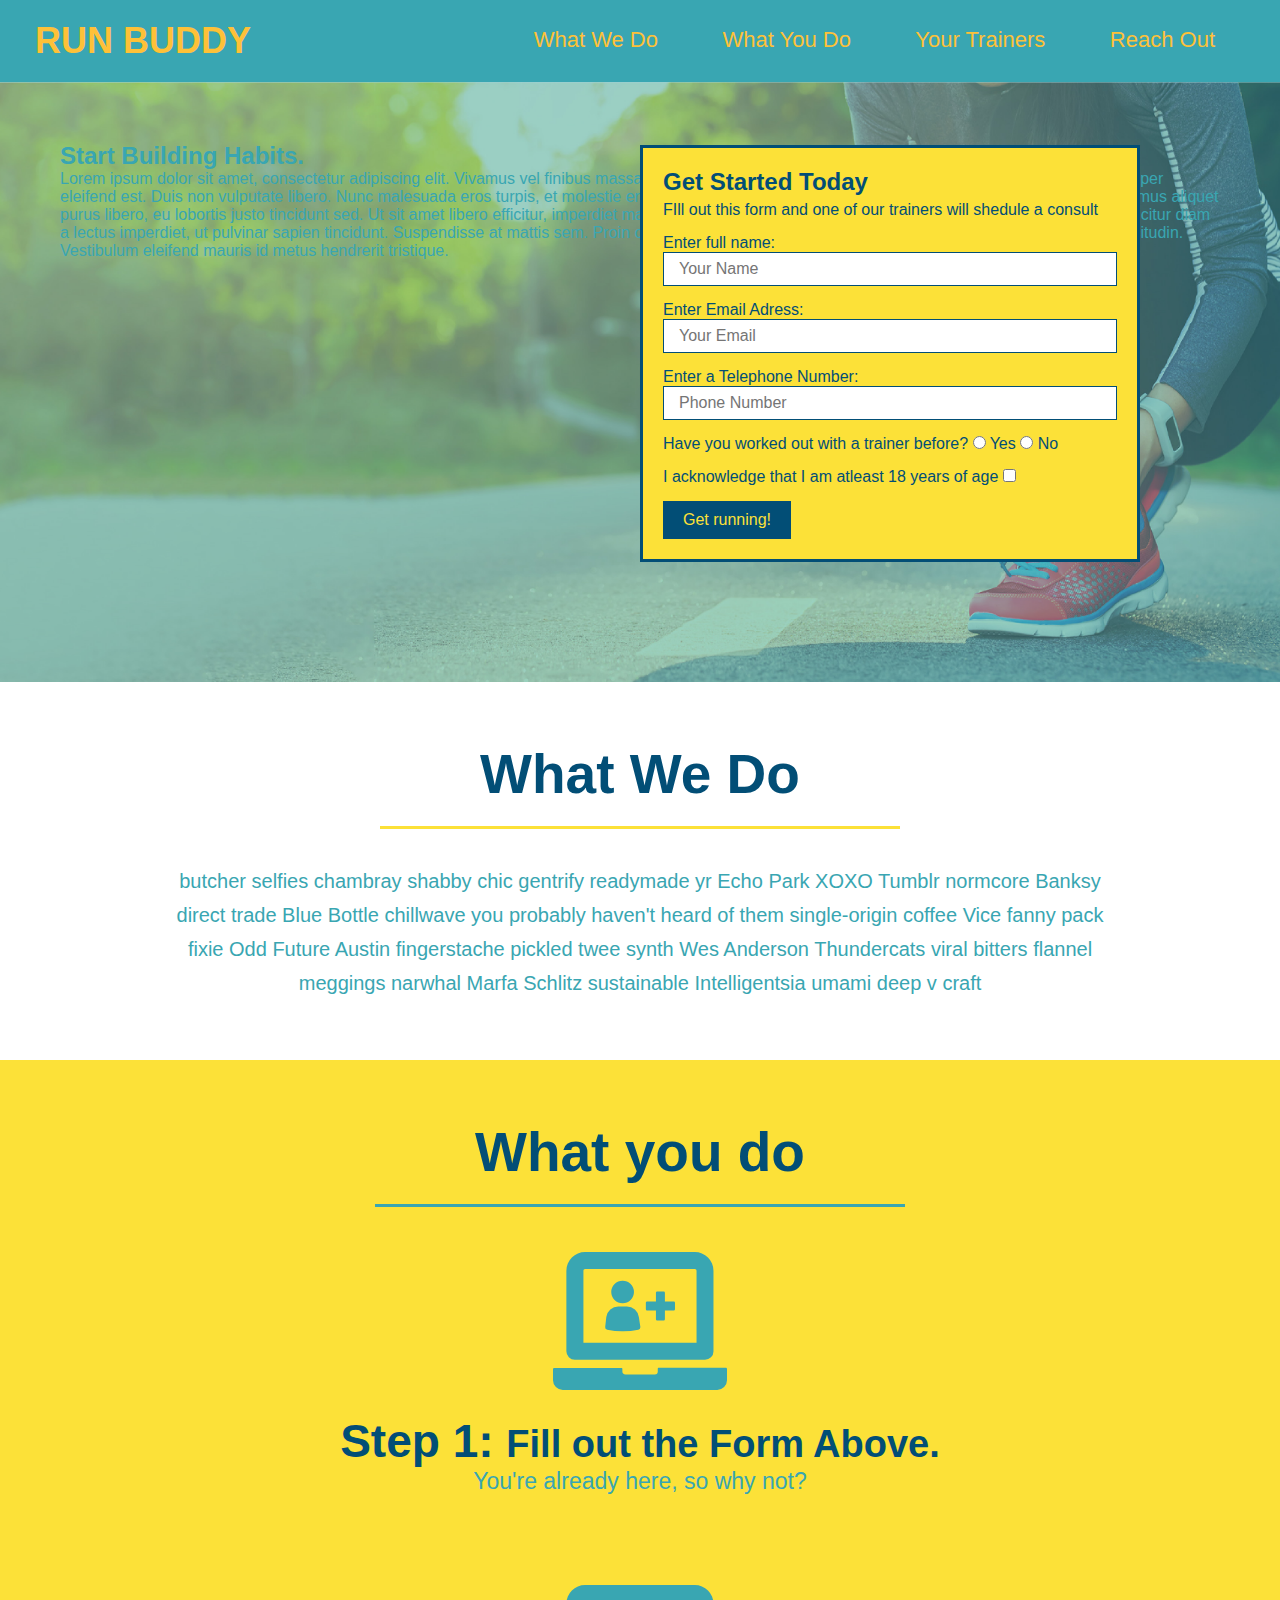
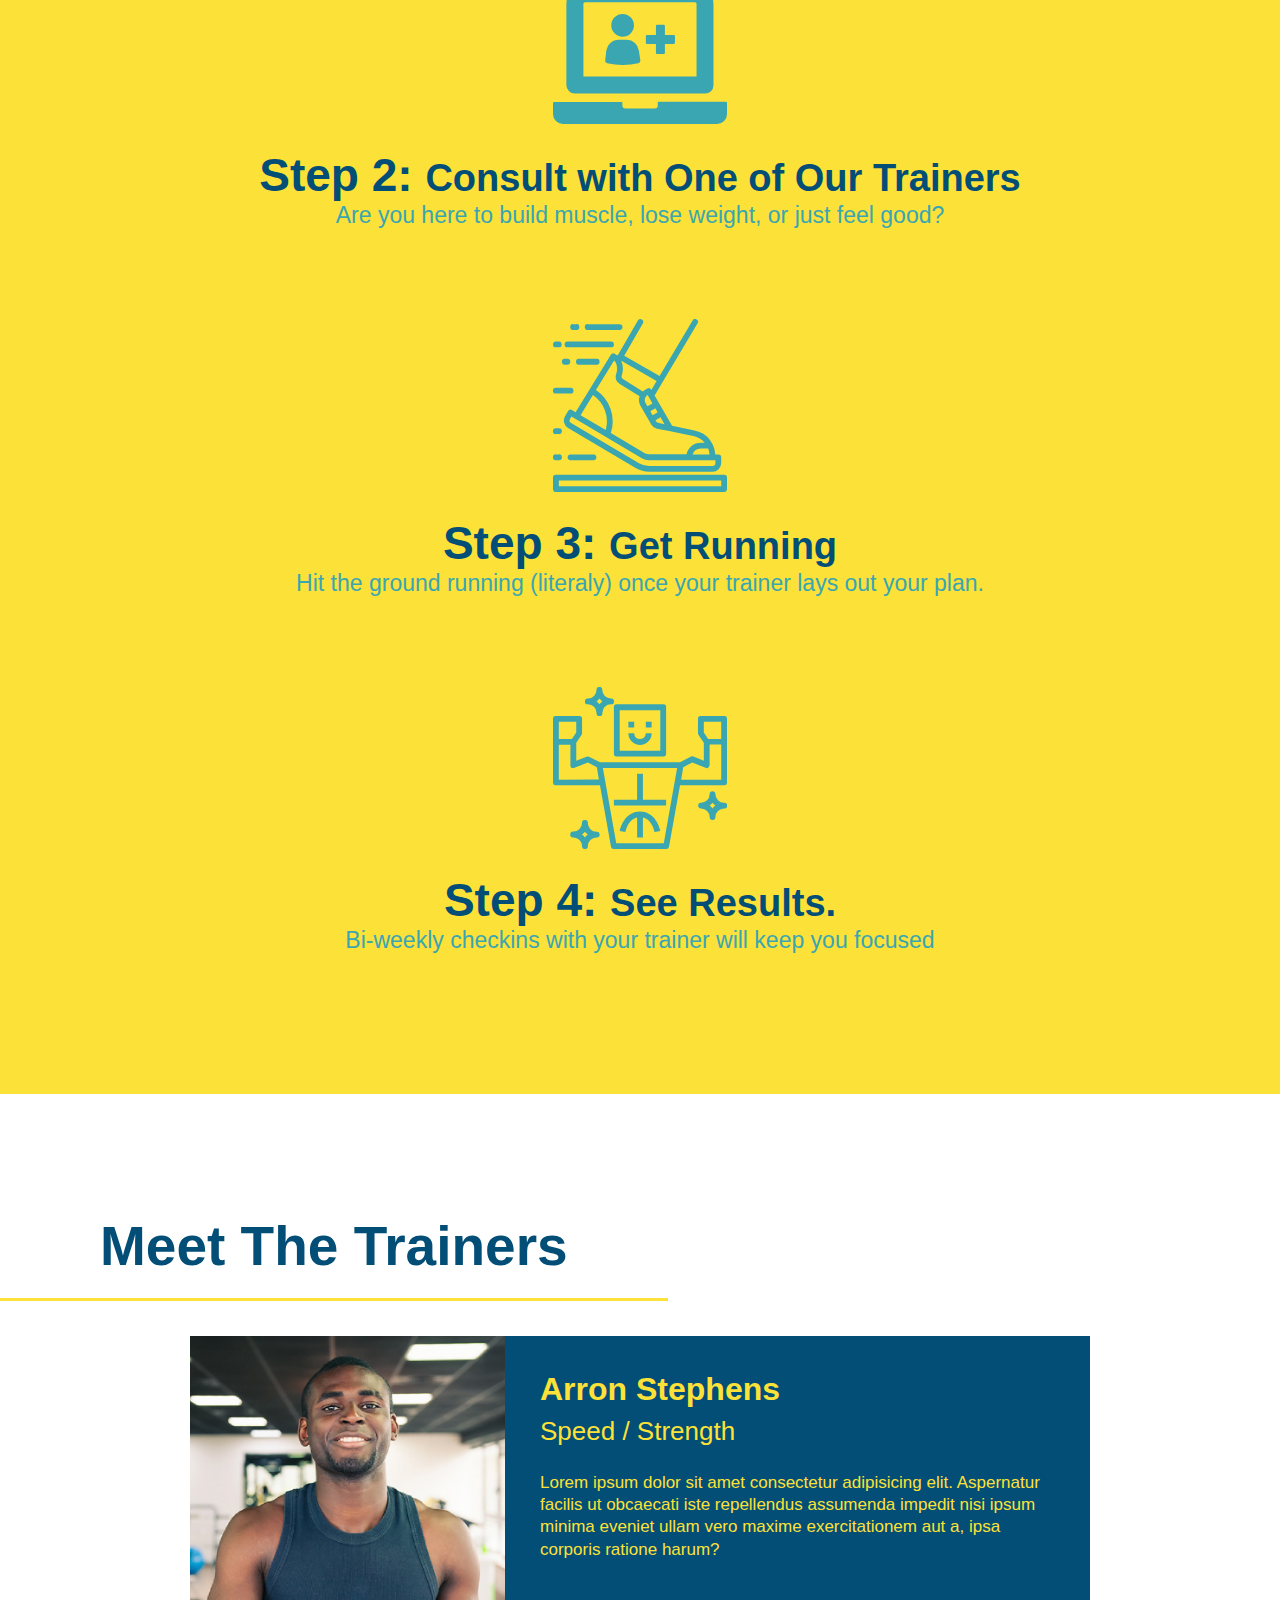
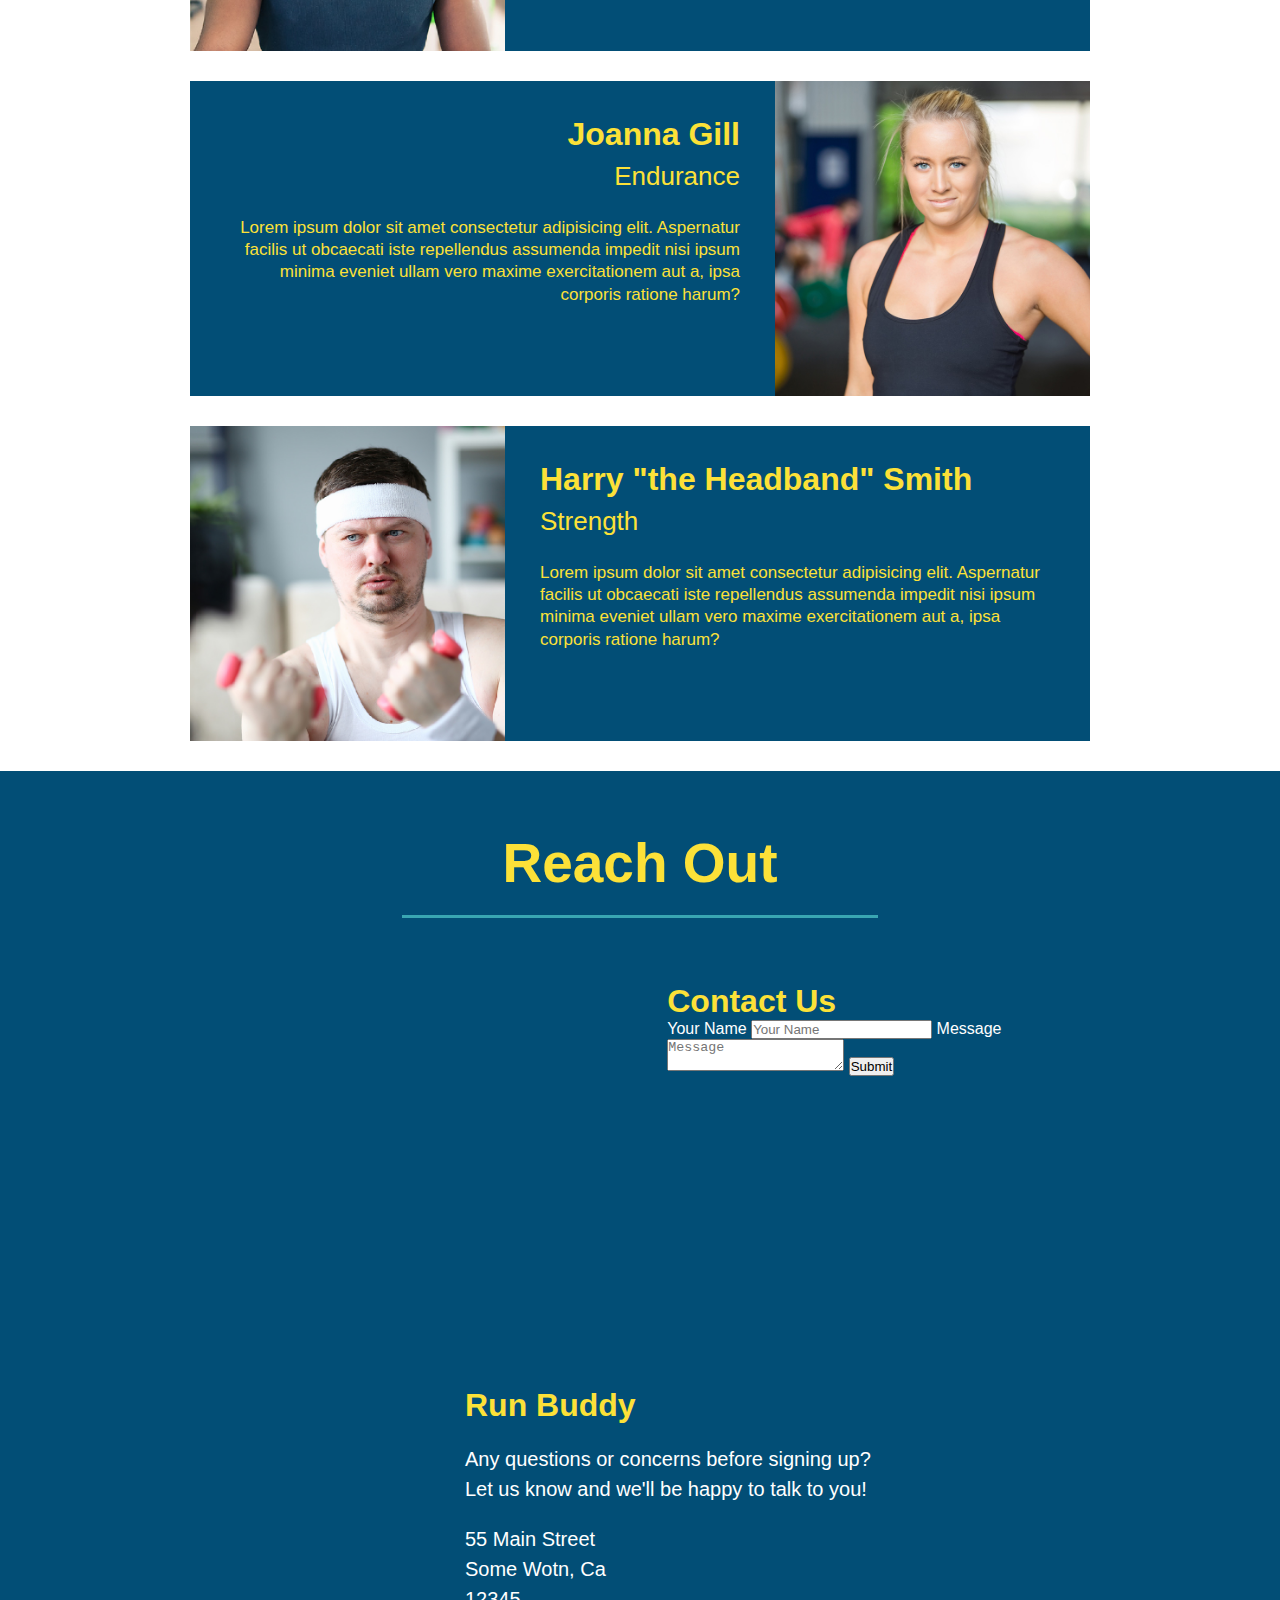
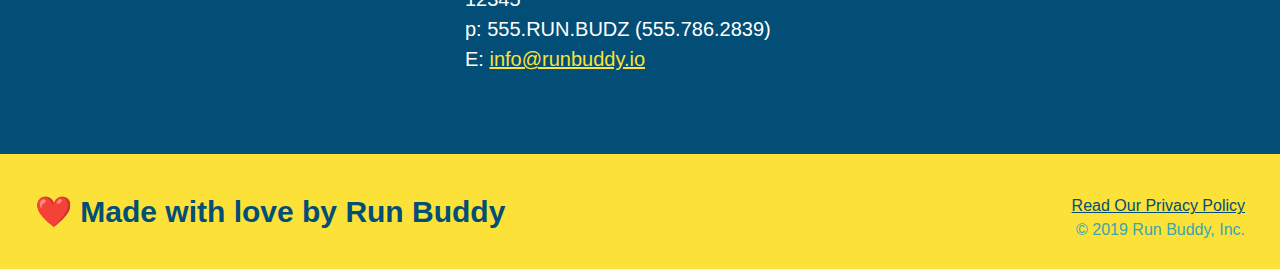
==== index.html @ 2346fc64 "add flexboxs to header" ====
<!DOCTYPE html>
<html lang="en">
    
<head>
    <meta charset="UTF-8" />
    <link rel="stylesheet" href="./assets/css/style.css" />
    <title>Run Buddy</title>
</head>
    
<body>
    <!-- navigation -->
  <header>
    <h1>
      <a href="/">
        RUN BUDDY</a>
    </h1>
    <nav>
    <!-- Unordered list element -->
      <ul>
        <!-- list item element-->
        <li>
            <!-- Anchor element-->
            <a href="#what-we-do">What We Do</a>
        </li>
        <li>
            <a href="#what-you-do">What You Do</a>
        </li>
        <li>
            <a href="#your-trainers">Your Trainers</a>
        </li>
        <li>
            <a href="#reach-out">Reach Out</a>
        </li>
      </ul>
    </nav>
  </header>
  
    <!-- hero/jumbotron-->
    <section class="hero">
    <div class="hero-form">
            <h3>Get Started Today</h3>
            <p>FIll out this form and one of our trainers will shedule a consult</p>
        <!-- Add form element-->
        <form>
            <label for="name">Enter full name:</label>
            <input type="text" placeholder="Your Name" name="name" id="name" class="form-input" />
            <label for="email">Enter Email Adress:</label>
            <input type="email" placeholder="Your Email" name="email" id="email" class="form-input"/>
            <label for="phone">Enter a Telephone Number:</label>
            <input type="tel" placeholder="Phone Number" name="phone" id="phone" class="form-input"/>
            <p>Have you worked out with a trainer before?
                <input type="radio" name="trainer-confirm" id="trainer-yes" />
                <label for="trainer-yes">Yes</label>
                <input type="radio" name="trainer-confirm" id="trainer-no" />
                <label for="trainer-no">No</label>
            </p>
            <p>
                <label for="checkbox" >
                    I acknowledge that I am atleast 18 years of age
                </label> 
                <input type="checkbox" name="age-confirm" id="checkbox" /> 
            </p>
            <button type="submit">
                Get running!
            </button>
        </form>
    </div>
    <div>
        <h2>Start Building Habits.</h2>
        <p>
            Lorem ipsum dolor sit amet, consectetur adipiscing elit. Vivamus vel finibus massa, at tristique odio. Maecenas ligula urna, fermentum in magna vel, semper eleifend est. Duis non vulputate libero. Nunc malesuada eros turpis, et molestie erat dignissim et. Aenean suscipit nunc nec metus hendrerit iaculis. Vivamus aliquet purus libero, eu lobortis justo tincidunt sed. Ut sit amet libero efficitur, imperdiet massa eu, venenatis eros. Ut vitae tempor tellus, id tincidunt lacus. Ut efficitur diam a lectus imperdiet, ut pulvinar sapien tincidunt. Suspendisse at mattis sem. Proin ornare malesuada sapien eget molestie. Sed ullamcorper id est et sollicitudin. Vestibulum eleifend mauris id metus hendrerit tristique.
        </p>
    </div>
    </section>
    <!-- "what we do " section-->
    <section id="what-we-do" class="intro">
       <h2 class="section-title primary-border">What We Do</h2>
        <p>
            butcher selfies chambray shabby chic gentrify readymade yr Echo Park XOXO Tumblr normcore Banksy direct trade Blue Bottle chillwave you probably haven't heard of them single-origin coffee Vice fanny pack fixie Odd Future Austin fingerstache pickled twee synth Wes Anderson Thundercats viral bitters flannel meggings narwhal Marfa Schlitz sustainable Intelligentsia umami deep v craft
  </p>
    </section>

        
     <!-- 'what you do" secion -->
    <section id="what-you-do" class="steps">
       <h2 class="section-title secondary-border">What you do </h2>
       <div>
           <img src="./assets/images/step-1.svg" alt="" />
           <h3>Step 1: <span>Fill out the Form Above.</span></h3>
           <p>You're already here, so why not? </p>
       </div>
       <div>
           <img src="./assets/images//step-1.svg" alt="" />
           <h3>Step 2: <span>Consult with One of Our Trainers</span></h3>
           <p>Are you here to build muscle, lose weight, or just feel good?</p>
       </div>
       <div>
           <img src="./assets/images//step-3.svg" alt="" />
           <h3>Step 3: <span>Get Running</span></h3>
           <p>Hit the ground running (literaly) once your trainer lays out your plan.</p>
       </div>
       <div>
           <img src="./assets/images/step-4.svg" alt="" />
           <h3>Step 4: <span>See Results.</span></h3>
           <p>Bi-weekly checkins with your trainer will keep you focused</p>
       </div>
    </section>
        
    <!-- "meet the trainers" section -->
    <section id="your-trainers" class="trainers"></section>
        <h2 class="section-title primary-border">
            Meet The Trainers 
        </h2>
        <article class="trainer">
            <img src="./assets/images/trainer-1.jpg"  alt="Arron Stephens in his workout clothes, ready to pump iron" />
            <div class="trainer-bio text-left">
                <h3>Arron Stephens</h3>
                <h4>Speed / Strength</h4>
                <p>
                    Lorem ipsum dolor sit amet consectetur adipisicing elit. Aspernatur facilis ut obcaecati iste repellendus assumenda impedit nisi ipsum minima eveniet ullam vero maxime exercitationem aut a, ipsa corporis ratione harum?
                </p>
            </div>
        </article>
        <article class="trainer">
            <div class="trainer-bio text-right">
                <h3>Joanna Gill</h3>
                <h4>Endurance</h4>
                <p>
                    Lorem ipsum dolor sit amet consectetur adipisicing elit. Aspernatur facilis ut obcaecati iste repellendus assumenda impedit nisi ipsum minima eveniet ullam vero maxime exercitationem aut a, ipsa corporis ratione harum?
                </p>
            </div>
            <img src="./assets/images/trainer-2.jpg"  alt="Joanna Gill cooling off after a workout" />
        </article>
        <article class="trainer">
            <img src="./assets/images/trainer-3.jpg"  alt="Arron Stephens in his workout clothes, ready to pump iron" />
            <div class="trainer-bio text-left">
                <h3>Harry "the Headband" Smith</h3>
                <h4>Strength</h4>
                <p>
                    Lorem ipsum dolor sit amet consectetur adipisicing elit. Aspernatur facilis ut obcaecati iste repellendus assumenda impedit nisi ipsum minima eveniet ullam vero maxime exercitationem aut a, ipsa corporis ratione harum?
                </p>
            </div>  
        </article>
    </section>
        
    <!-- "reach out" section-->
    <section id="reach-out" class="contact">
       <h2 class="section-title secondary-border">
           Reach Out
       </h2>

       <div class="contact-info">     
            <iframe src="https://www.google.com/maps/embed?pb=!1m18!1m12!1m3!1d3291.159619967167!2d-118.45146668503027!3d34.422700405564264!2m3!1f0!2f0!3f0!3m2!1i1024!2i768!4f13.1!3m3!1m2!1s0x80c288f9b2f5e3a9%3A0x67f0803198703483!2s27971%20Sarabande%20Ln%2C%20Santa%20Clarita%2C%20CA%2091387!5e0!3m2!1sen!2sus!4v1618634208879!5m2!1sen!2sus" 
            style="border:0;" 
            allowfullscreen="" 
            loading="lazy"> 
        </iframe>
       
       <div class="contact-info">
        <h3>Contact Us</h3>
            <form>
                <label for="contact-name">Your Name</label>
                <input type="text" id="contact-name" placeholder="Your Name" />

                <label for="contact-message">Message</label>
                <textarea id="contact-message" placeholder="Message"></textarea>

                <button type="submit">Submit</button>
            </form>
       </div>   
       <div>
           <h3>Run Buddy</h3>
           <p>
               Any questions or concerns before signing up?
               <br />
               Let us know and we'll be happy to talk to you!
           </p>
           <address>
               55 Main Street <br/>
               Some Wotn, Ca <br/>
               12345<br/>
               p: 555.RUN.BUDZ (555.786.2839)<br/>
               E: <a href="mailto:info@runbuddy.io">info@runbuddy.io</a>
           </address>
       </div>
    </section>
    
    <!-- footer-->
    <footer>
        <h2> ❤️ Made with love by Run Buddy</h2>
        <div>
            <a href="./privacy-policy.html">Read Our Privacy Policy</a><br />
            &copy; 2019 Run Buddy, Inc.
        </div>
    </footer>
</body>

</html>
---- assets/css/style.css ----
/* Apply Stykes to all <*> */
* {
margin: 0;
padding: 0;
box-sizing: border-box;
}

/* Apply styles to <body> */
body {
    font-family: Helvetica, Arial, Sans-serif;
    color: #39a6b2;
}

/* Apply Styles to <header> */
header {
    padding: 20px 35px;
    background-color: #39a6b2;
    display: flex;
    justify-content: space-between;
    flex-wrap: wrap;
}

/* Apply Styles to <Header> <h1> */
header h1 {
    font-weight: bold;
    font-size: 36px;
    color: #fce138;
    margin: 0;
}

/* Apply Stles to <Header> <a> */
header a {
    text-decoration: none;
    color: #fec138;
}

/* Apply Styles to <header> <nav> */
header nav {
    margin: 7px 0;
}

/* Apply Styles to <header> <nav> <ul> <li> */
header nav ul li {
    display: inline;
}

/* Apply Styles to <header> <nav> <ul> <li> <a> */
header nav ul li a {
    margin: 0 30px;
    font-weight: lighter;
    font-size: 22px;
}

/* Apply Styles to <footer> */
footer {
    background: #fce138;
    width: 100%;
    padding: 40px 35px;
}

/* Apply Styles to <footer> <h2> */
footer h2 {
    display: inline;
    color: #024e76;
    font-size: 30px;
    margin: 0;
}

/* Apply Styles to <footer> <div> */
footer div {
    float: right;
    line-height: 1.5;
    text-align: right;
}

/* Apply Styles to <footer> <a> */
footer a {
    color: #024e76;
}

/* Apply Styles to <section> */
section {
    padding: 60px;
}
/* Hero Style Start */

.hero {
    background-image: url("../images/hero-bg.jpg");
    height: 600px;
    background-size: cover;
    background-position: center;
    position:relative;
}

/* Apply to Hero Form */
.hero-form {
    border: 3px solid #024e76;
    background-color: #fce138;
    padding: 20px;
    width: 500px;
    color: #024e76;
    position: absolute;
    bottom: 120px;
    right: 140px;
}
.hero-form h3 {
    font-size: 24px;
    margin: 0;
}
.hero-form p {
    margin: 5px 0 15px 0;
}
.form-input {
    border: 1px solid #024e76;
    display: block;
    padding: 7px 15px;
    font-size: 16px;
    color: #024e76;
    width: 100%;
    margin-bottom: 15px;
}
.hero-form label {
    margin: 0 5 px;
}
.hero-form button {
    color: #fce138;
    background-color: #024e76;
    border: none;
    padding: 10px 20px;
    font-size: 16px;
}
/* Hero Style End */ 
/* Intro Styles */
.intro {
    text-align: center;

}

.intro p {
    line-height: 1.7;
    color: #39a6b2;
    width: 80%;
    font-size: 20px;
    margin: 0 auto;
}
/* Steps styles */
.steps {
    text-align: center;
    background: #fce138;
}

.steps div {
    margin-bottom: 80px;
}

.steps img {
    width: 15%;
    margin: 10px 0;
}
.steps h3 {
    color: #024e76;
    font-size: 46px;
    margin-top: 10px;
}

.steps p {
    color: #39a6b2;
    font-size: 23px;
}

.steps span {
    font-size: 38px;
}

.section-title {
    font-size: 55px;
    color: #024e76;
    margin-bottom: 35px;
    padding: 0 100px 20px 100px;
    display: inline-block;
    border-bottom: 3px solid;
}

.primary-border {
    border-color: #fce138;
}

.secondary-border {
    border-color: #39a6b2;
}


.trainers {
    text-align: center;
}

.trainer {
    width: 900px;
    margin: 0 auto 30px auto;
    background: #024e76;
    color: #fce138;
    overflow: auto;
}

.trainer img {
    width: 35%;
    float: left;
}
.trainer-bio {
    padding: 35px;
    float: left;
    width: 65%;
}

.trainer-bio h3 {
    font-size: 32px;
    margin-bottom: 8px;
}

.trainer-bio h4 {
    font-weight: lighter;
    font-size: 26px;
    margin-bottom: 25px;
}

.trainer-bio p {
    font-size: 17px;
    line-height: 1.3;
}

.text-left {
    text-align:left;
}

.text-right {
    text-align:right;
}

.contact {
    background-color:#024e76;
}

/* REACH OUT STYLES START */
.contact {
    text-align: center;
    background:#024e76;
}
.contact h2 {
    color: #fce138;
}

.contact-info iframe {
    width: 400px;
    height: 400px;
}

.contact-info div {
    width: 410px;
    display: inline-block;
    vertical-align: top;
    text-align: left;
    margin: 30px 0 0 60px;
    color: white;
}

.contact-info h3 {
    color: #fce138;
    font-size: 32px;
}

.contact-info p, 
.contact-info address {
    margin: 20px 0;
    line-height: 1.5;
    font-size: 20px;
    font-style: normal;
}
.contact-info a {
    color:#fce138;
}

/* REACH OUT STYLES END */
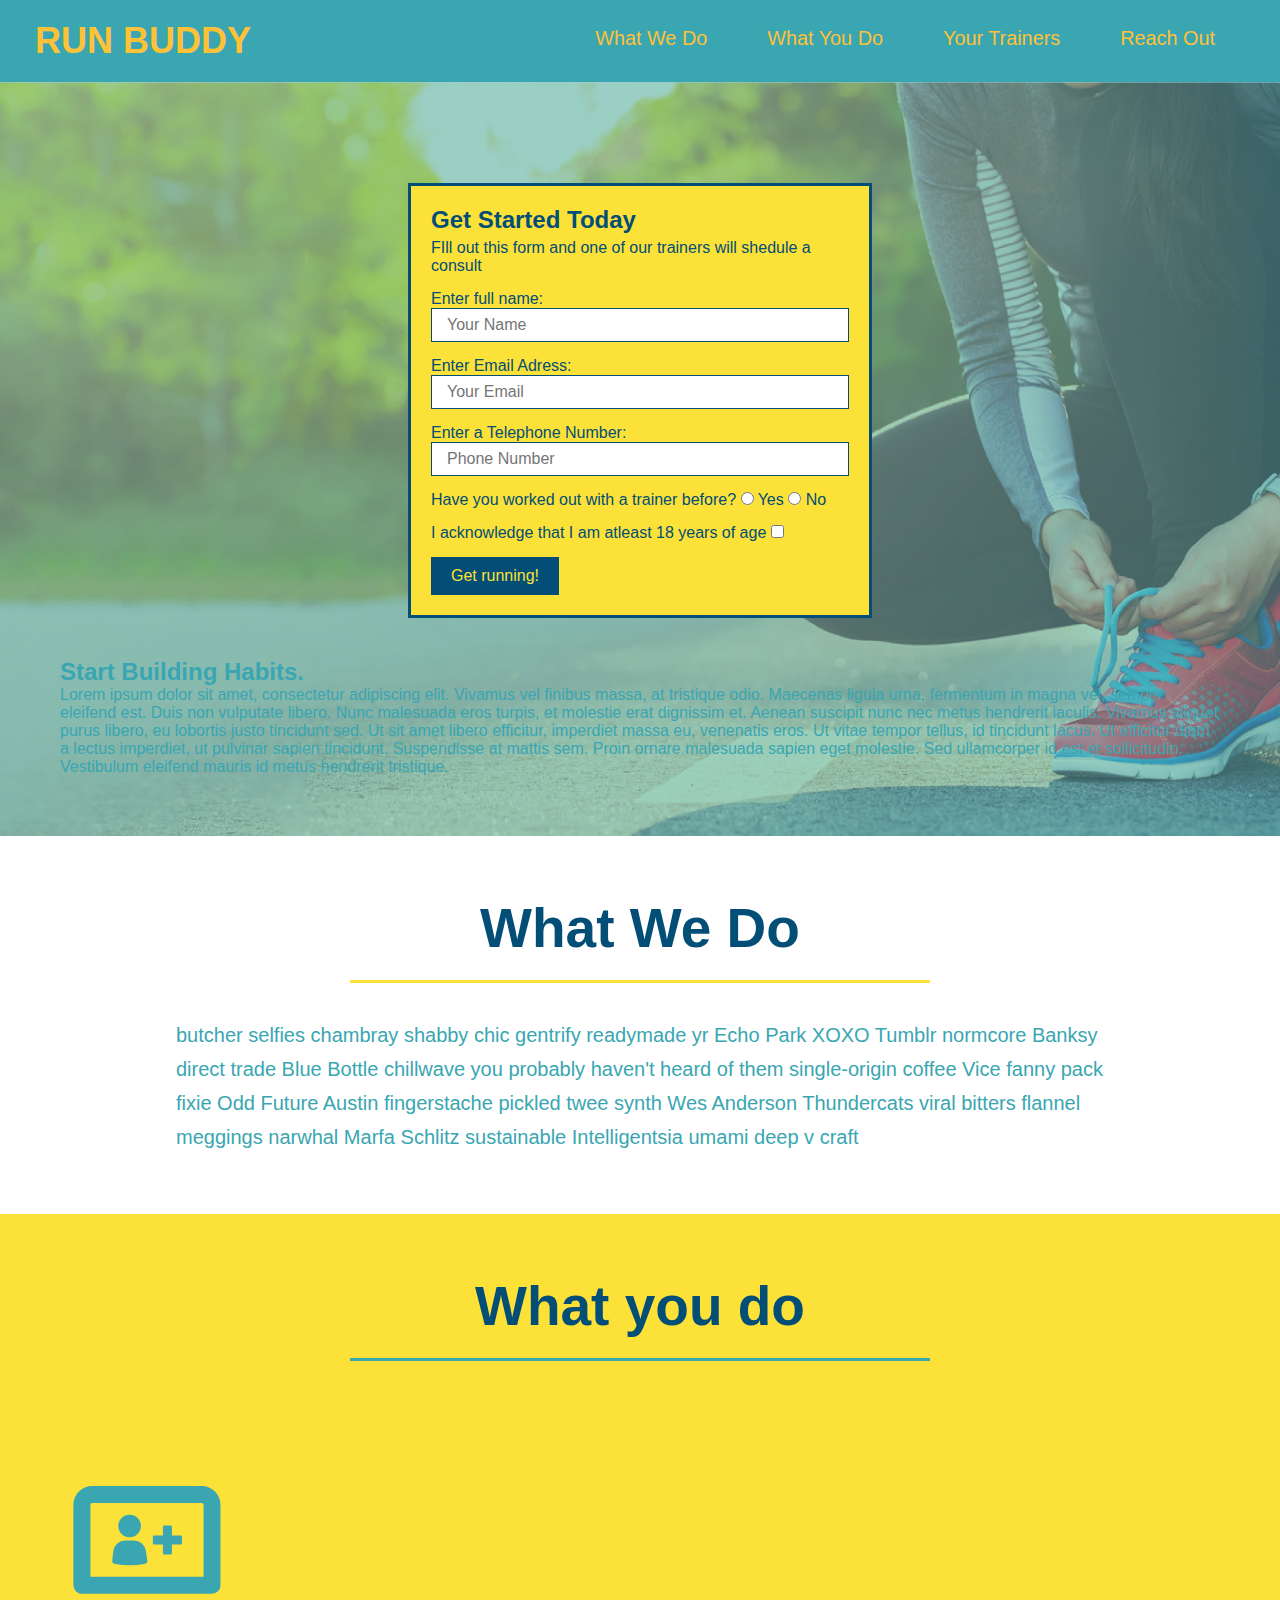
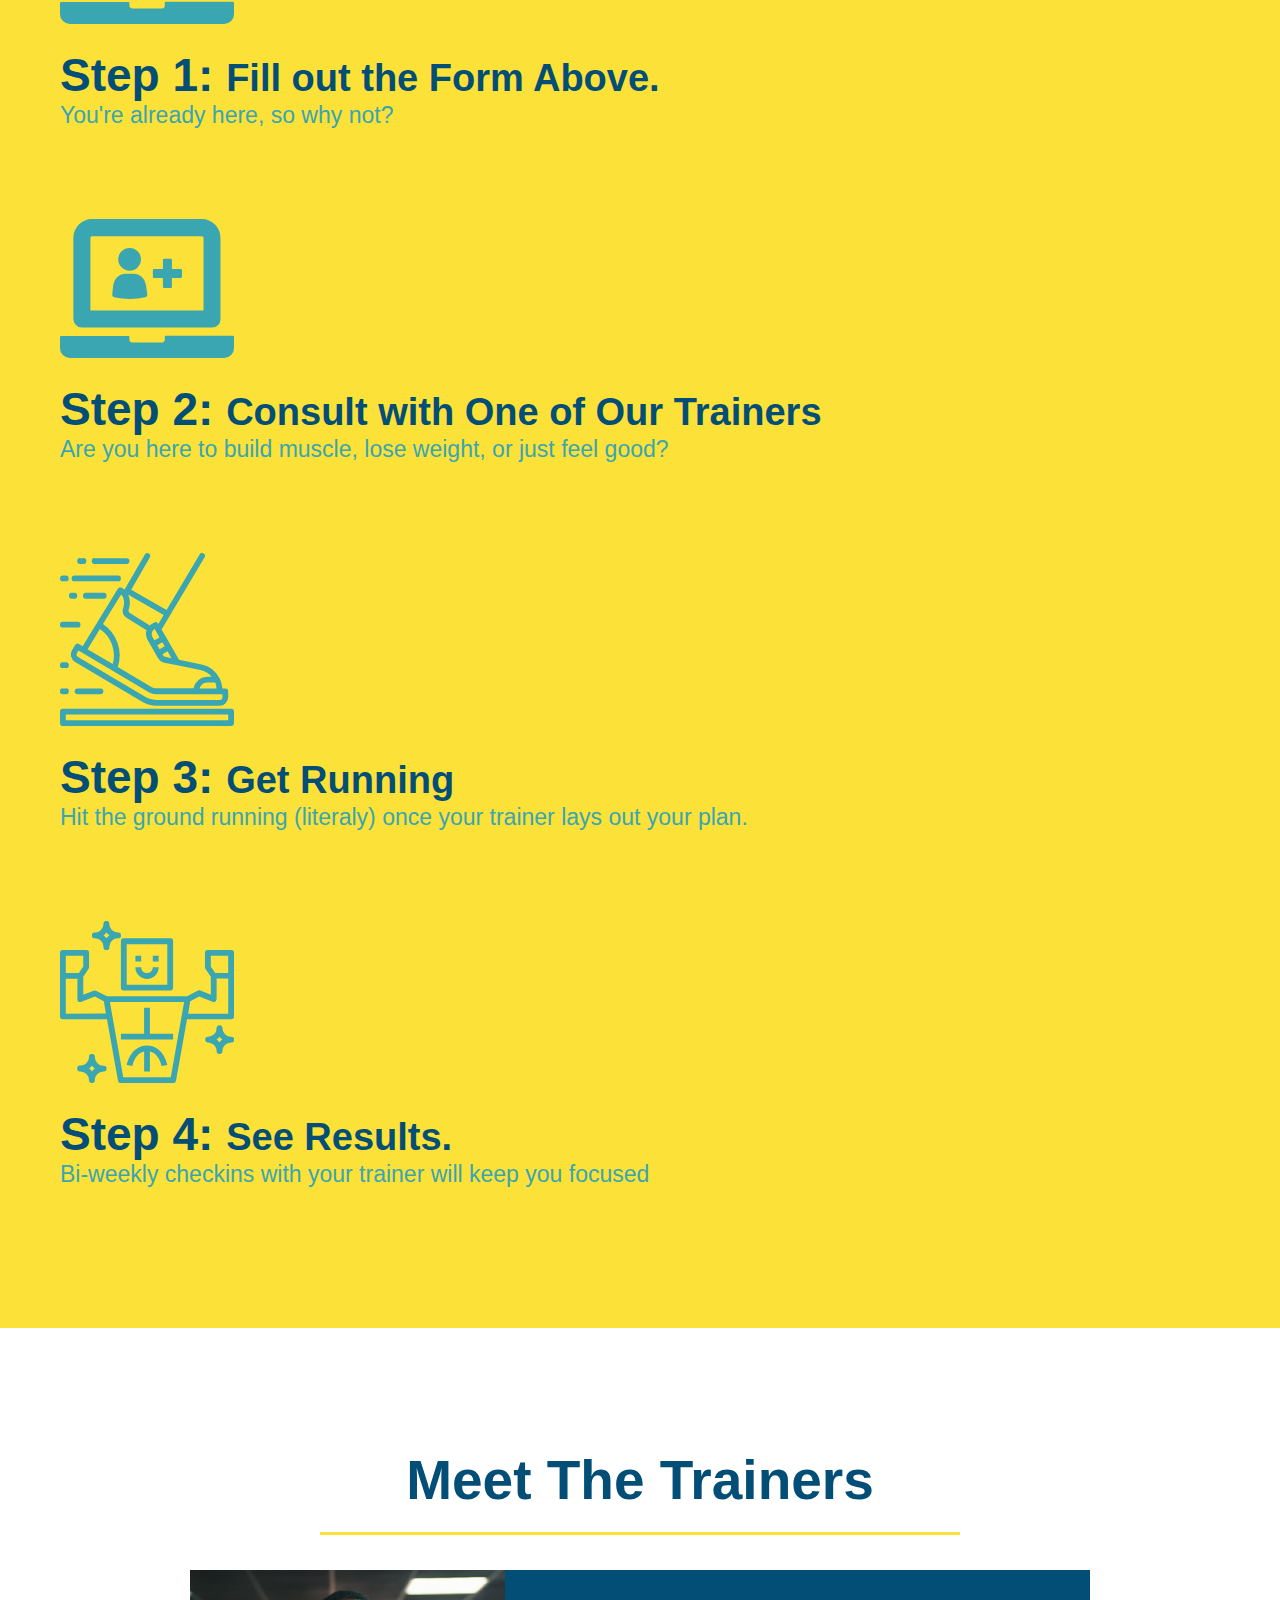
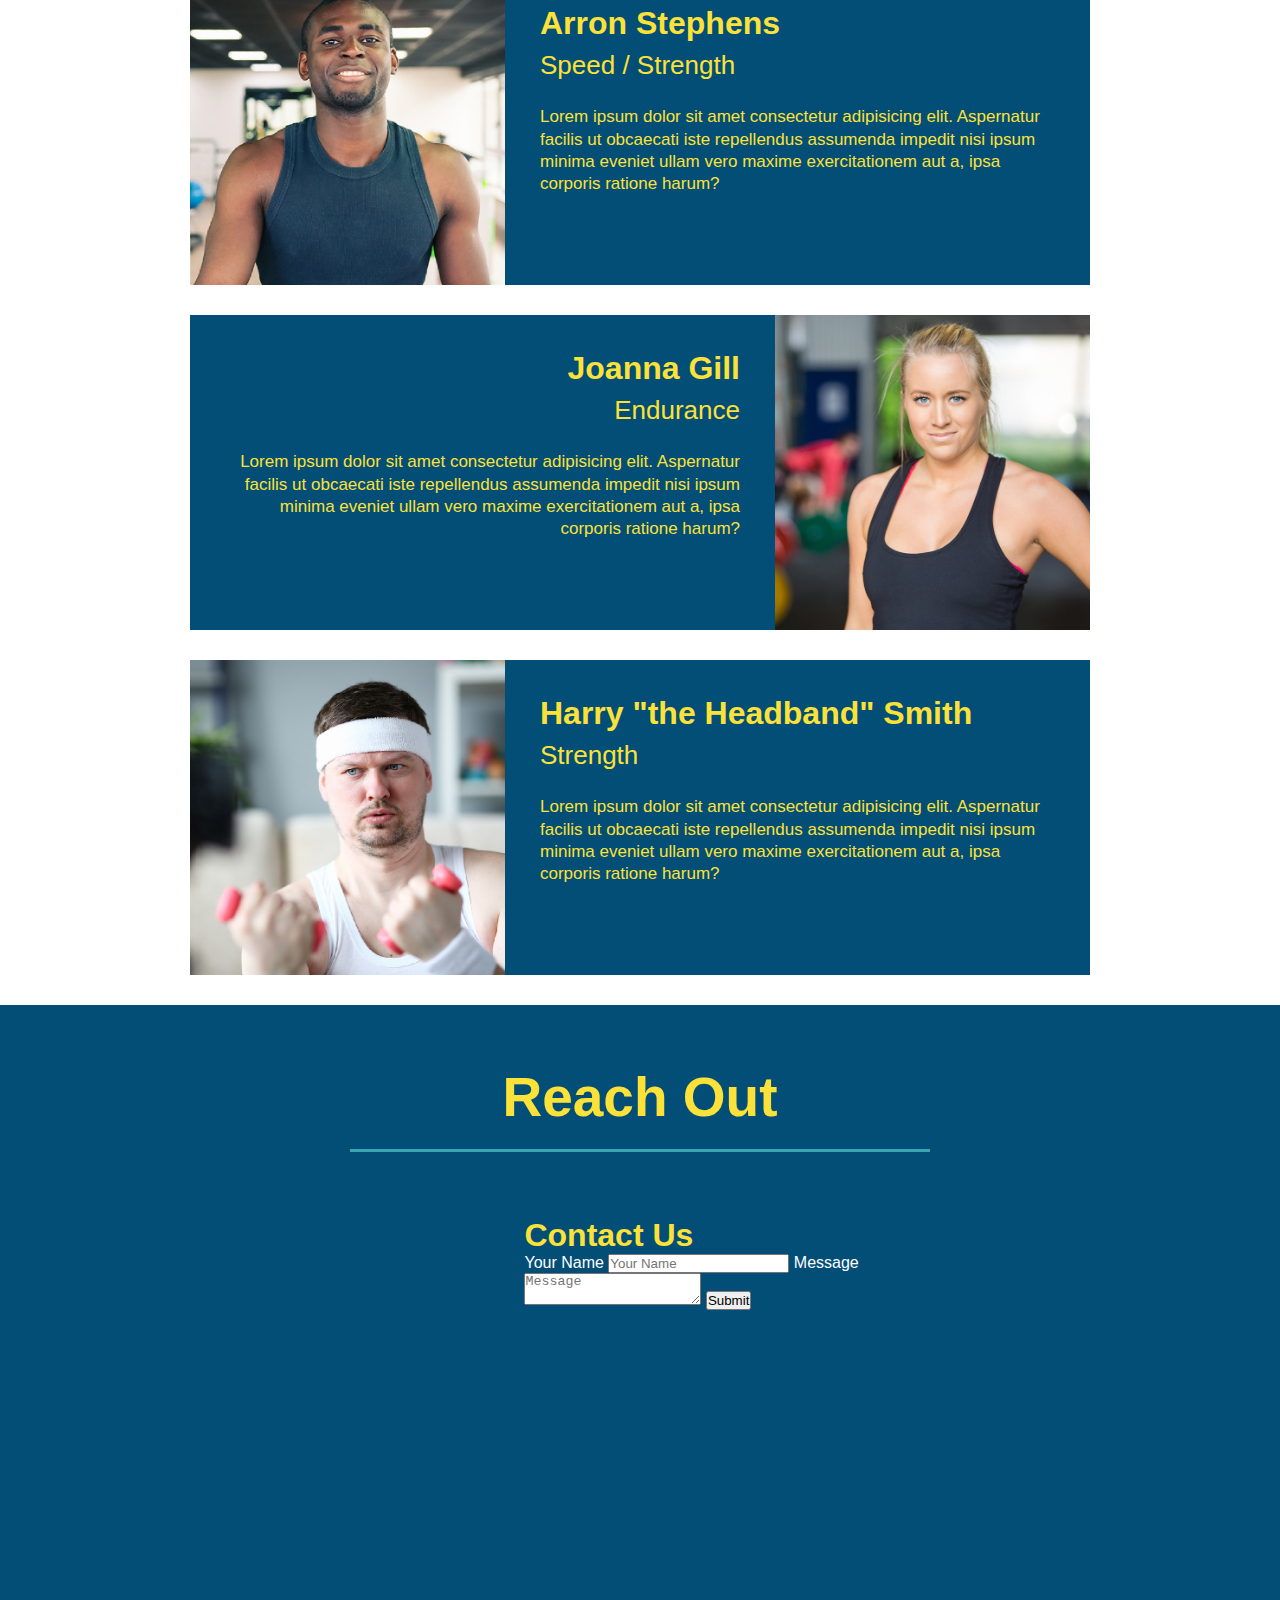
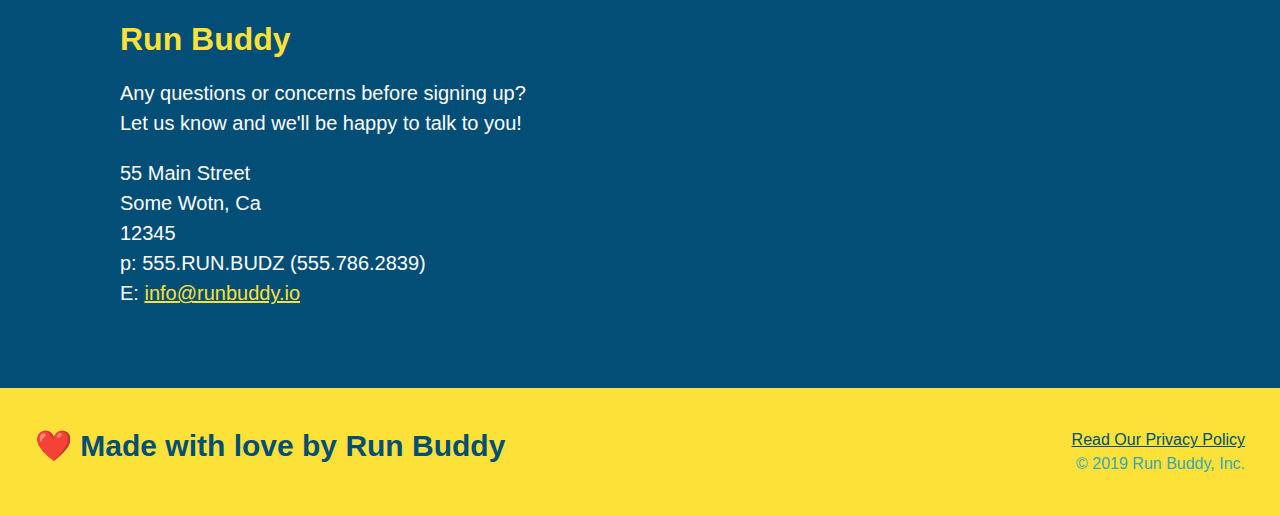
==== commit c6aec638: "added flex row css" ====
--- a/index.html
+++ b/index.html
@@ -74,16 +74,26 @@
     </section>
     <!-- "what we do " section-->
     <section id="what-we-do" class="intro">
-       <h2 class="section-title primary-border">What We Do</h2>
-        <p>
+        <div class="flex-row">
+            <h2 class="section-title primary-border">
+                What We Do
+            </h2>
+        </div>
+           <div class="flex-row">
+            <p>
             butcher selfies chambray shabby chic gentrify readymade yr Echo Park XOXO Tumblr normcore Banksy direct trade Blue Bottle chillwave you probably haven't heard of them single-origin coffee Vice fanny pack fixie Odd Future Austin fingerstache pickled twee synth Wes Anderson Thundercats viral bitters flannel meggings narwhal Marfa Schlitz sustainable Intelligentsia umami deep v craft
-  </p>
+            </p>
+           </div> 
     </section>
 
         
      <!-- 'what you do" secion -->
     <section id="what-you-do" class="steps">
-       <h2 class="section-title secondary-border">What you do </h2>
+       <div class="flex-row">
+            <h2 class="section-title secondary-border">
+            What you do 
+            </h2>
+        </div>
        <div>
            <img src="./assets/images/step-1.svg" alt="" />
            <h3>Step 1: <span>Fill out the Form Above.</span></h3>
@@ -108,9 +118,11 @@
         
     <!-- "meet the trainers" section -->
     <section id="your-trainers" class="trainers"></section>
-        <h2 class="section-title primary-border">
-            Meet The Trainers 
-        </h2>
+        <div class="flex-row">
+            <h2 class="section-title primary-border">
+                Meet The Trainers 
+            </h2>
+        </div>
         <article class="trainer">
             <img src="./assets/images/trainer-1.jpg"  alt="Arron Stephens in his workout clothes, ready to pump iron" />
             <div class="trainer-bio text-left">
@@ -145,10 +157,11 @@
         
     <!-- "reach out" section-->
     <section id="reach-out" class="contact">
-       <h2 class="section-title secondary-border">
+       <div class="flex-row">
+        <h2 class="section-title secondary-border">
            Reach Out
        </h2>
-
+       </div>
        <div class="contact-info">     
             <iframe src="https://www.google.com/maps/embed?pb=!1m18!1m12!1m3!1d3291.159619967167!2d-118.45146668503027!3d34.422700405564264!2m3!1f0!2f0!3f0!3m2!1i1024!2i768!4f13.1!3m3!1m2!1s0x80c288f9b2f5e3a9%3A0x67f0803198703483!2s27971%20Sarabande%20Ln%2C%20Santa%20Clarita%2C%20CA%2091387!5e0!3m2!1sen!2sus!4v1618634208879!5m2!1sen!2sus" 
             style="border:0;" 
--- a/assets/css/style.css
+++ b/assets/css/style.css
@@ -39,16 +39,19 @@
     margin: 7px 0;
 }
 
-/* Apply Styles to <header> <nav> <ul> <li> */
-header nav ul li {
-    display: inline;
-}
-
+/* APply Styles to header nav ul */
+header nav ul {
+    display: flex;
+    flex-wrap: wrap;
+    justify-content: space-between;
+    align-items: center;
+    list-style: none;
+}
 /* Apply Styles to <header> <nav> <ul> <li> <a> */
 header nav ul li a {
     margin: 0 30px;
     font-weight: lighter;
-    font-size: 22px;
+    font-size: 1.55vw;
 }
 
 /* Apply Styles to <footer> */
@@ -56,11 +59,13 @@
     background: #fce138;
     width: 100%;
     padding: 40px 35px;
+    display: flex;
+    justify-content: space-between;
+    flex-wrap: wrap;
 }
 
 /* Apply Styles to <footer> <h2> */
 footer h2 {
-    display: inline;
     color: #024e76;
     font-size: 30px;
     margin: 0;
@@ -68,7 +73,6 @@
 
 /* Apply Styles to <footer> <div> */
 footer div {
-    float: right;
     line-height: 1.5;
     text-align: right;
 }
@@ -86,10 +90,11 @@
 
 .hero {
     background-image: url("../images/hero-bg.jpg");
-    height: 600px;
     background-size: cover;
     background-position: center;
-    position:relative;
+    display: flex;
+    justify-content: center;
+    flex-wrap: wrap;
 }
 
 /* Apply to Hero Form */
@@ -97,12 +102,11 @@
     border: 3px solid #024e76;
     background-color: #fce138;
     padding: 20px;
-    width: 500px;
-    color: #024e76;
-    position: absolute;
-    bottom: 120px;
-    right: 140px;
-}
+    color: #024e76;
+    width: 40%;
+    margin: 3.5%;
+}
+
 .hero-form h3 {
     font-size: 24px;
     margin: 0;
@@ -129,13 +133,24 @@
     padding: 10px 20px;
     font-size: 16px;
 }
+
+/* Apply to hero cta */
+.hero-cta {
+    width: 35%;
+    text-align: right;
+    margin: 3.5%;
+    color: #fff;
+    font-size: 18px;
+    line-height: 1.3;
+}
+
+.hero-cta h2 {
+    font-style: italic;
+    font-size: 55px;
+    color: #fce138;
+}
 /* Hero Style End */ 
 /* Intro Styles */
-.intro {
-    text-align: center;
-
-}
-
 .intro p {
     line-height: 1.7;
     color: #39a6b2;
@@ -145,7 +160,6 @@
 }
 /* Steps styles */
 .steps {
-    text-align: center;
     background: #fce138;
 }
 
@@ -175,10 +189,11 @@
 .section-title {
     font-size: 55px;
     color: #024e76;
-    margin-bottom: 35px;
-    padding: 0 100px 20px 100px;
-    display: inline-block;
     border-bottom: 3px solid;
+    padding-bottom: 20px;
+    text-align: center;
+    margin: 0 auto 35px auto;
+    width: 50%;
 }
 
 .primary-border {
@@ -187,11 +202,6 @@
 
 .secondary-border {
     border-color: #39a6b2;
-}
-
-
-.trainers {
-    text-align: center;
 }
 
 .trainer {
@@ -236,14 +246,10 @@
     text-align:right;
 }
 
-.contact {
-    background-color:#024e76;
-}
-
 /* REACH OUT STYLES START */
 .contact {
-    text-align: center;
     background:#024e76;
+    background-color:#024e76;
 }
 .contact h2 {
     color: #fce138;
@@ -279,4 +285,8 @@
     color:#fce138;
 }
 
+.flex-row {
+    display: flex;
+}
+
 /* REACH OUT STYLES END */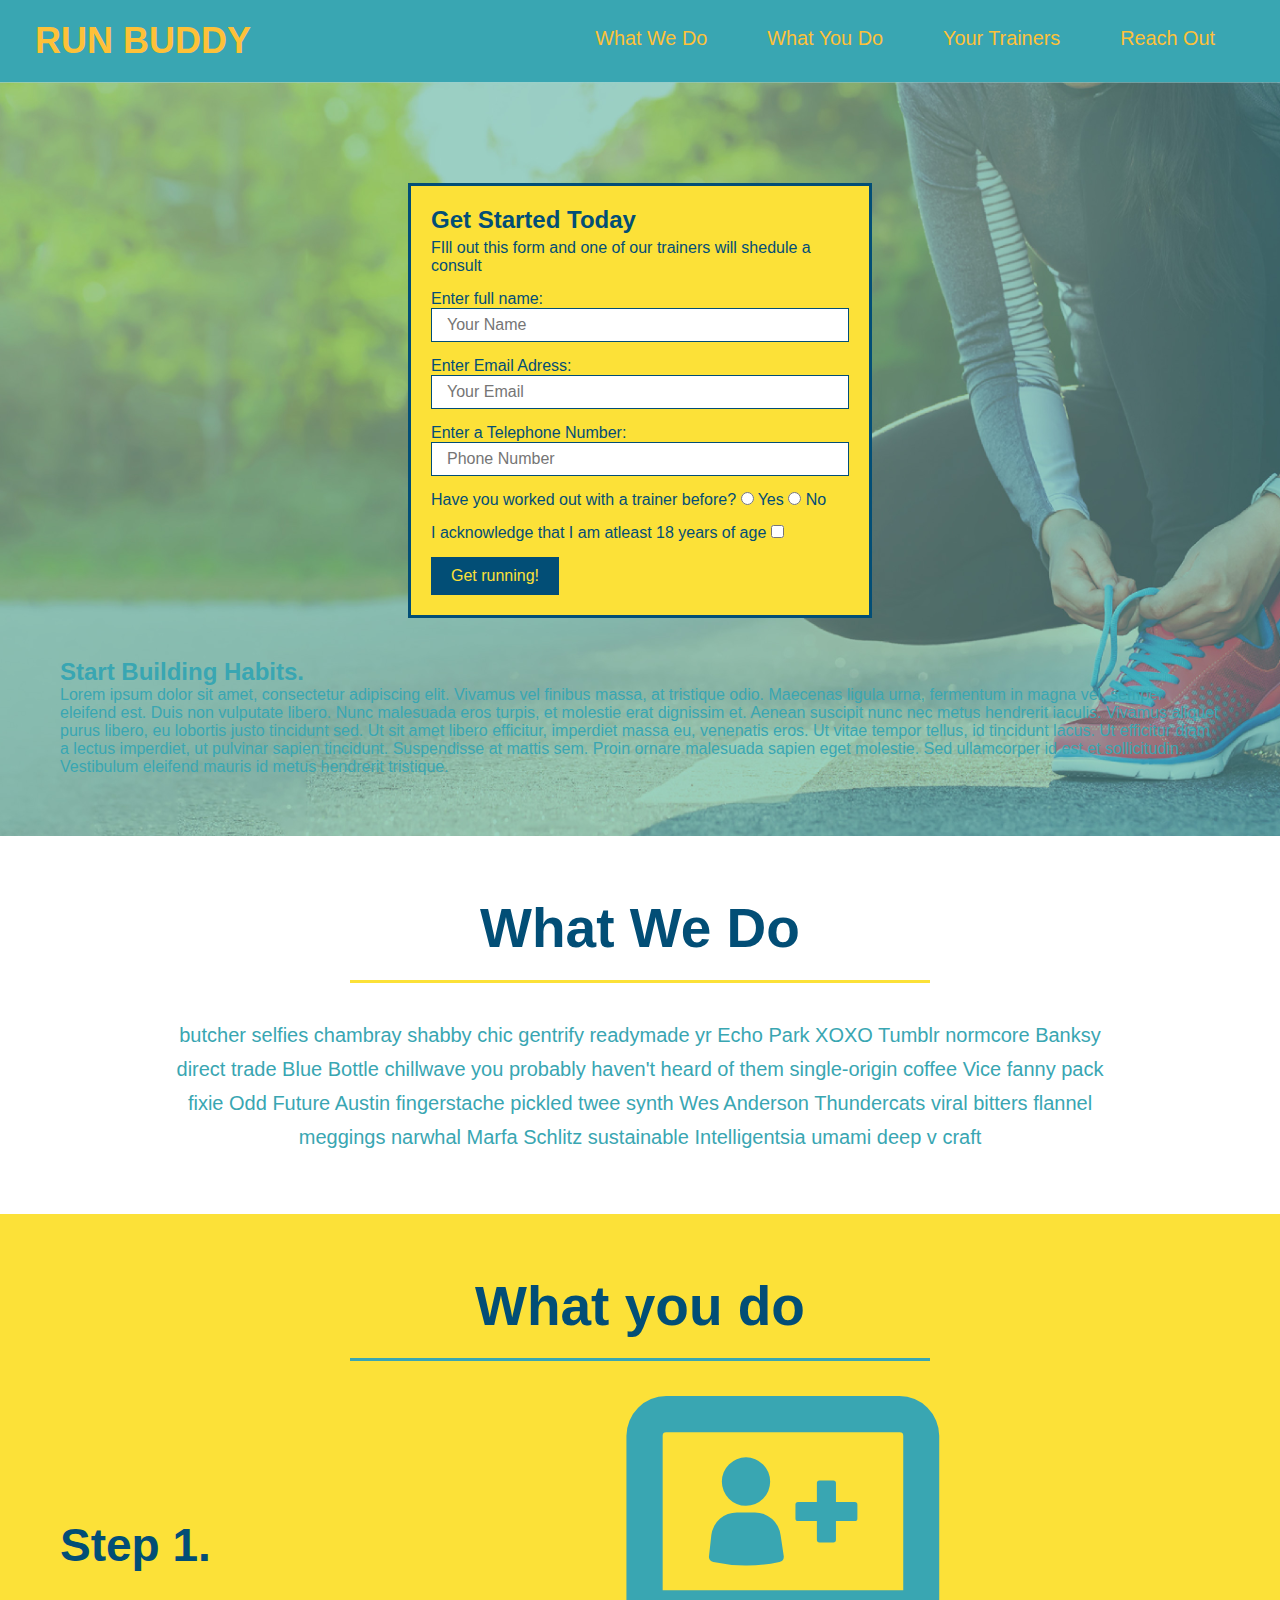
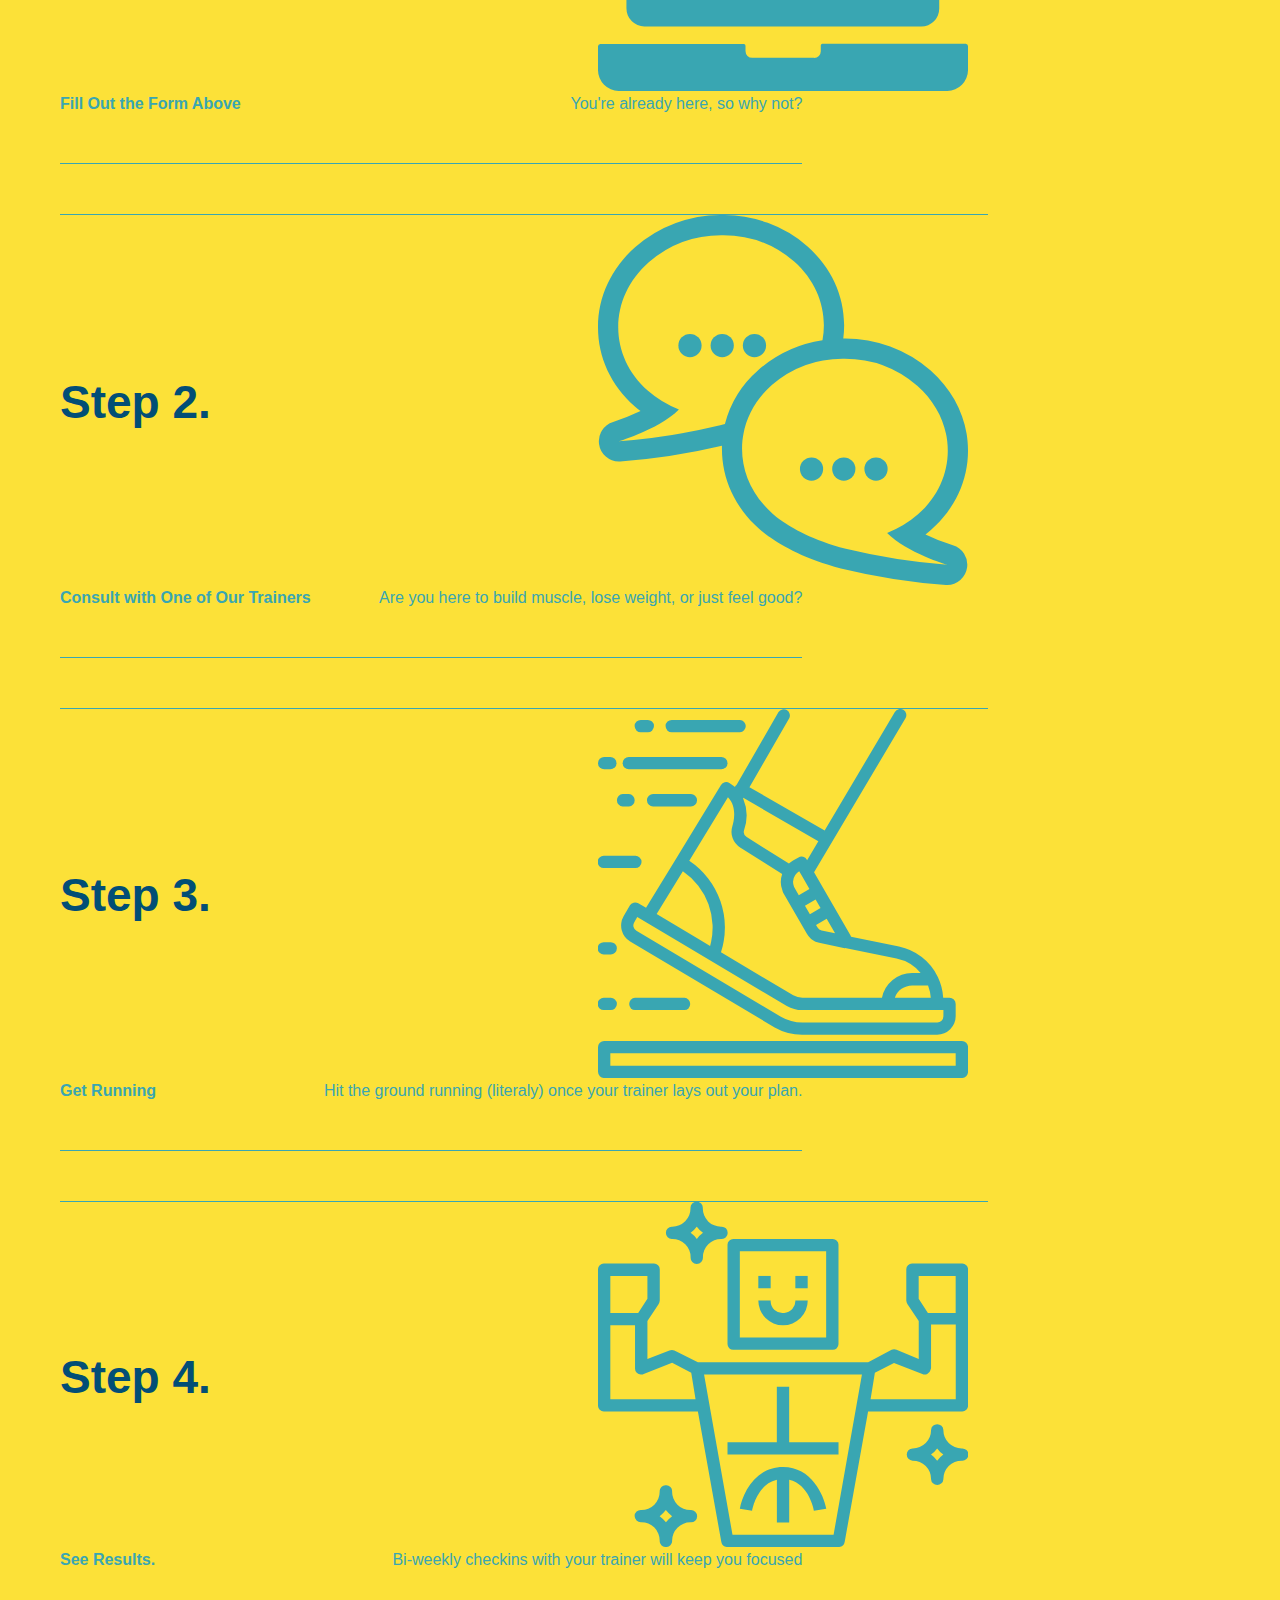
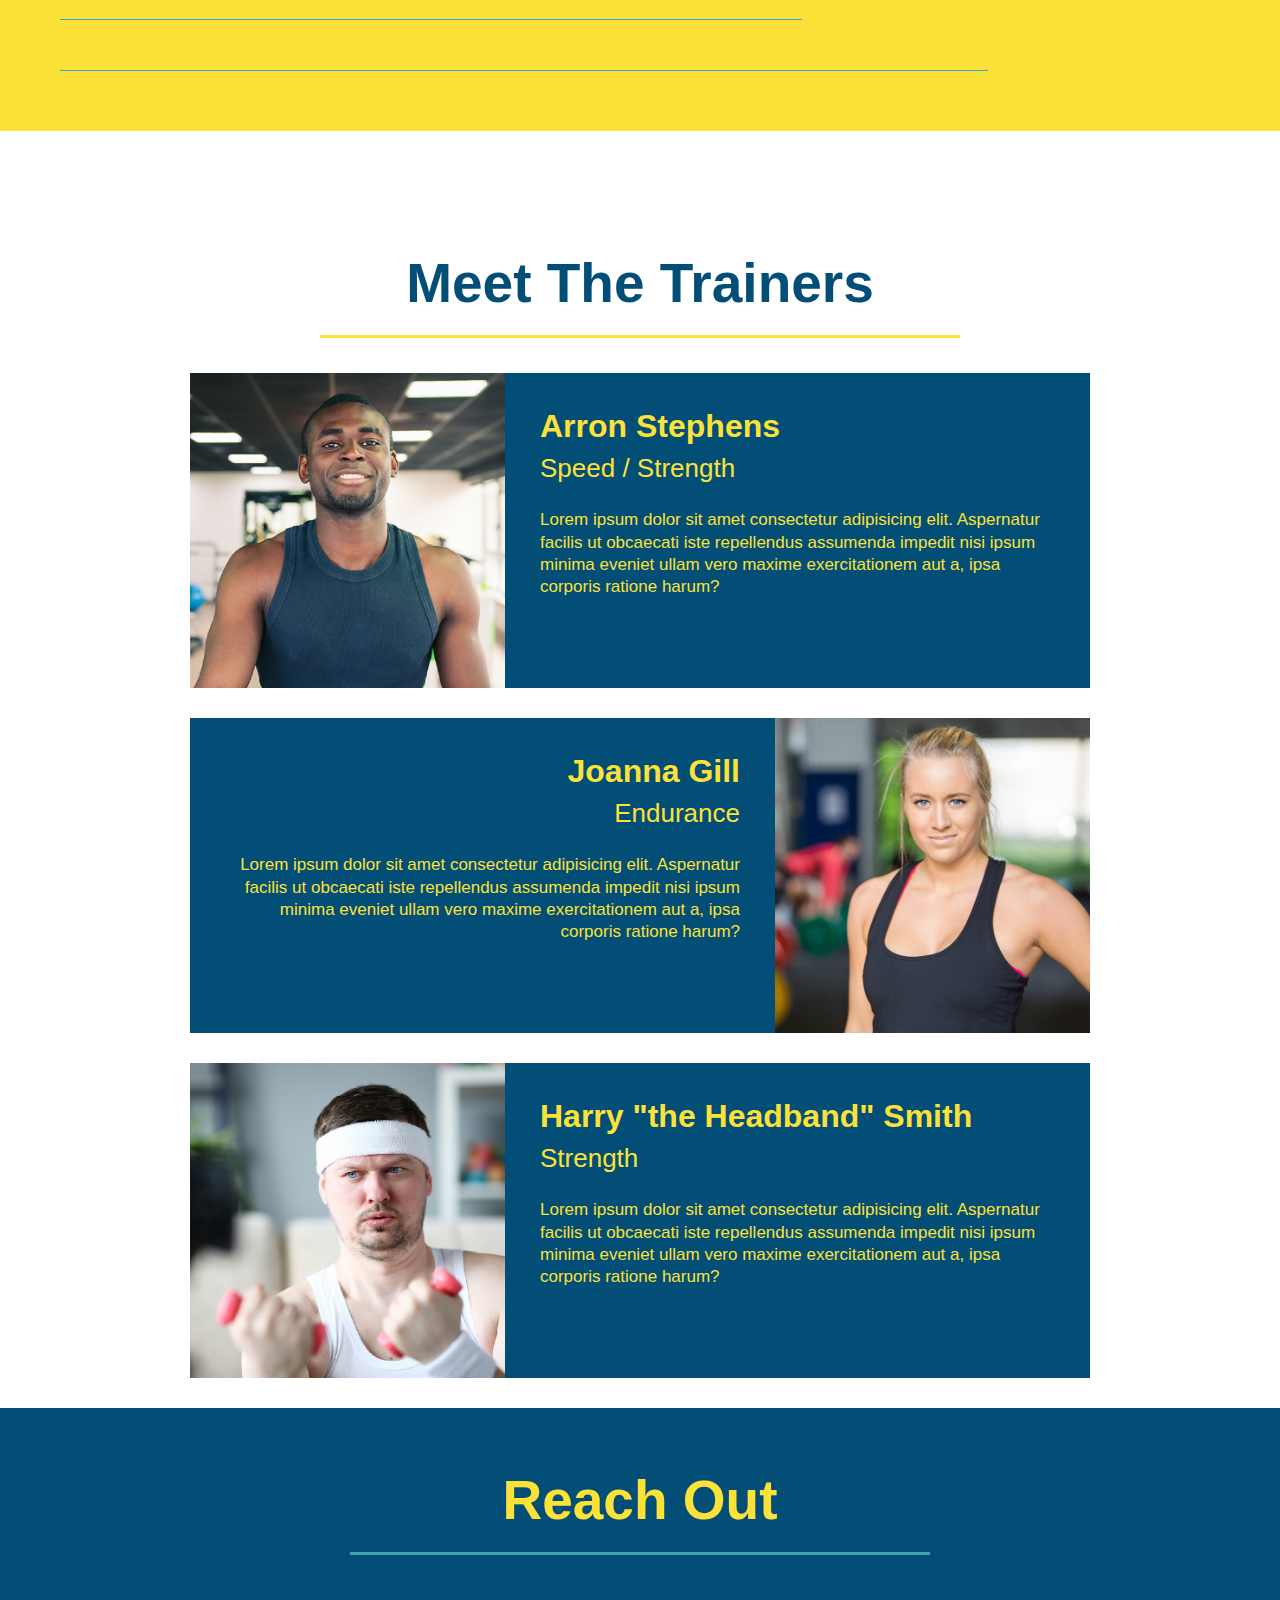
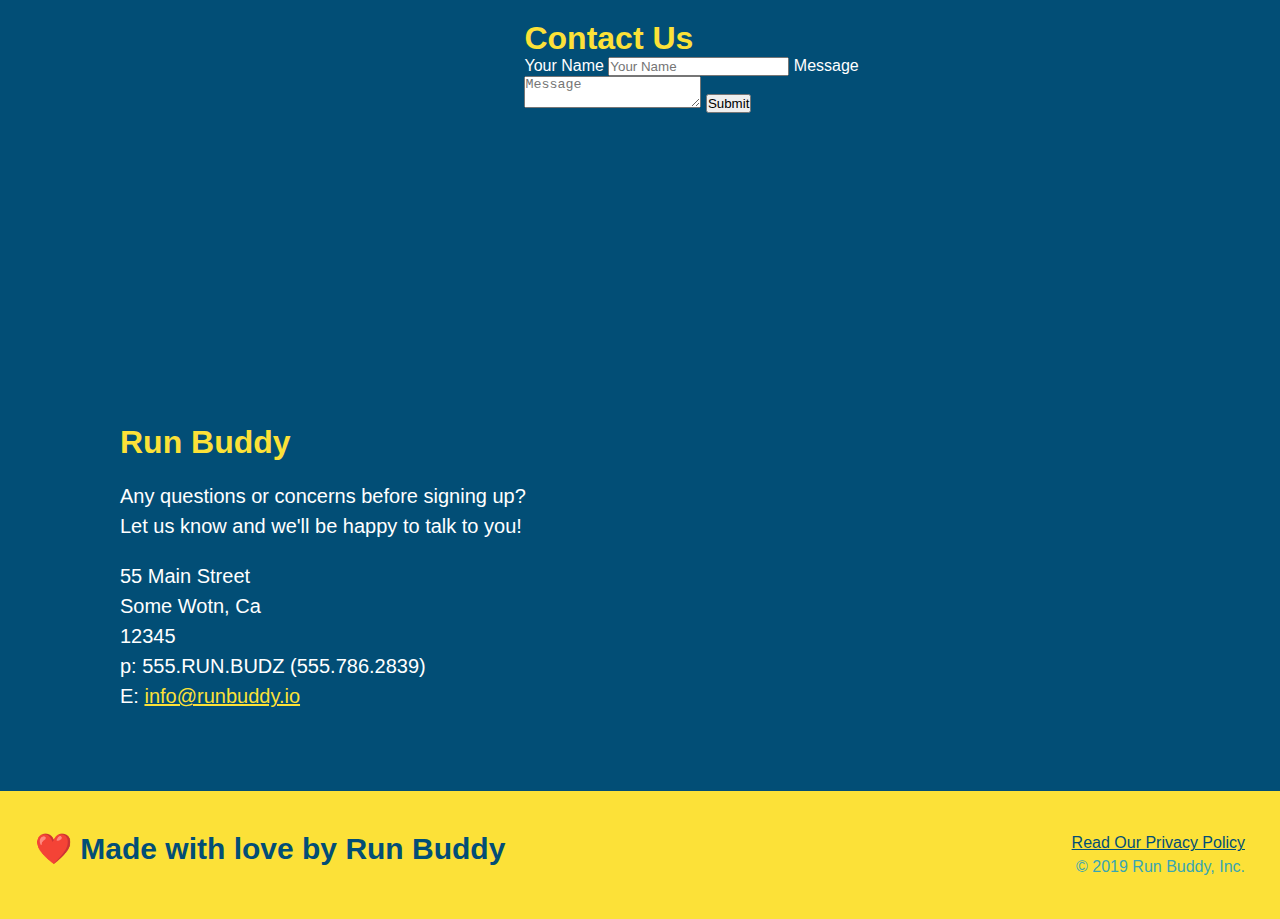
==== commit ad8af601: "add flexbox to the steps" ====
--- a/index.html
+++ b/index.html
@@ -94,26 +94,59 @@
             What you do 
             </h2>
         </div>
-       <div>
-           <img src="./assets/images/step-1.svg" alt="" />
-           <h3>Step 1: <span>Fill out the Form Above.</span></h3>
-           <p>You're already here, so why not? </p>
-       </div>
-       <div>
-           <img src="./assets/images//step-1.svg" alt="" />
-           <h3>Step 2: <span>Consult with One of Our Trainers</span></h3>
-           <p>Are you here to build muscle, lose weight, or just feel good?</p>
-       </div>
-       <div>
-           <img src="./assets/images//step-3.svg" alt="" />
-           <h3>Step 3: <span>Get Running</span></h3>
-           <p>Hit the ground running (literaly) once your trainer lays out your plan.</p>
-       </div>
-       <div>
-           <img src="./assets/images/step-4.svg" alt="" />
-           <h3>Step 4: <span>See Results.</span></h3>
-           <p>Bi-weekly checkins with your trainer will keep you focused</p>
-       </div>
+            <div>
+                
+                <div class="step">
+                    <h3>Step 1.</h3>
+                    <div class="step-img">
+                        <img src="./assets/images/step-1.svg" alt="" />
+                        </div>
+                         <div class="step">
+                            <h4>Fill Out the Form Above</h4>
+                             <p>You're already here, so why not? </p>
+                         </div>
+                    </div>
+                </div>
+            <div>
+                
+                <div class="step">
+                    <h3>Step 2.</h3>
+                    <div class="step-img">
+                        <img src="./assets/images/step-2.svg" alt="" />
+                     </div>
+                        <div class="step">
+                        <h4>Consult with One of Our Trainers</h4>
+                            <p>Are you here to build muscle, lose weight, or just feel good? </p>
+                        </div>
+                    </div>
+                </div>
+            <div>
+                
+                <div class="step">
+                    <h3>Step 3.</h3>
+                        <div class="step-img">
+                            <img src="./assets/images/step-3.svg" alt="" />
+                        </div>
+                            <div class="step">
+                                <h4>Get Running</h4>
+                                <p>Hit the ground running (literaly) once your trainer lays out your plan. </p>
+                            </div>
+                </div>
+            </div>
+            <div>
+                
+                <div class="step">
+                    <h3>Step 4.</h3>
+                        <div class="step-img">
+                            <img src="./assets/images/step-4.svg" alt="" />
+                        </div>
+                            <div class="step">
+                                <h4>See Results.</h4>
+                                <p>Bi-weekly checkins with your trainer will keep you focused </p>
+                            </div>
+                </div>
+            </div>
+  
     </section>
         
     <!-- "meet the trainers" section -->
--- a/assets/css/style.css
+++ b/assets/css/style.css
@@ -157,33 +157,55 @@
     width: 80%;
     font-size: 20px;
     margin: 0 auto;
+    text-align: center;
 }
 /* Steps styles */
 .steps {
     background: #fce138;
 }
 
-.steps div {
-    margin-bottom: 80px;
-}
-
-.steps img {
-    width: 15%;
-    margin: 10px 0;
-}
-.steps h3 {
+.step {
+    margin: 50px autp;
+    padding-bottom: 50px;
+    width: 80%;
+    border-bottom: 1px solid #39a6b2;
+    display: flex;
+    flex-wrap: wrap;
+    align-items: center;
+    justify-content: space-between;
+}
+
+.step h3 {
     color: #024e76;
     font-size: 46px;
-    margin-top: 10px;
-}
-
-.steps p {
+    flex: 1 30%;
+}
+
+.step-text p {
     color: #39a6b2;
-    font-size: 23px;
-}
-
-.steps span {
-    font-size: 38px;
+    font-size: 18px;
+}
+
+.step-text h4 {
+    font-size: 26px;
+    line-height: 1.5;
+    color:#024e76;
+}
+
+.step-info {
+    flex: 2 70%;
+    display: flex;
+    flex-wrap: wrap;
+    align-items: center;
+}
+
+.step-img {
+    flex: 1 12%;
+    margin-right: 20px;
+}
+
+.step-flex {
+    flex: 12;
 }
 
 .section-title {
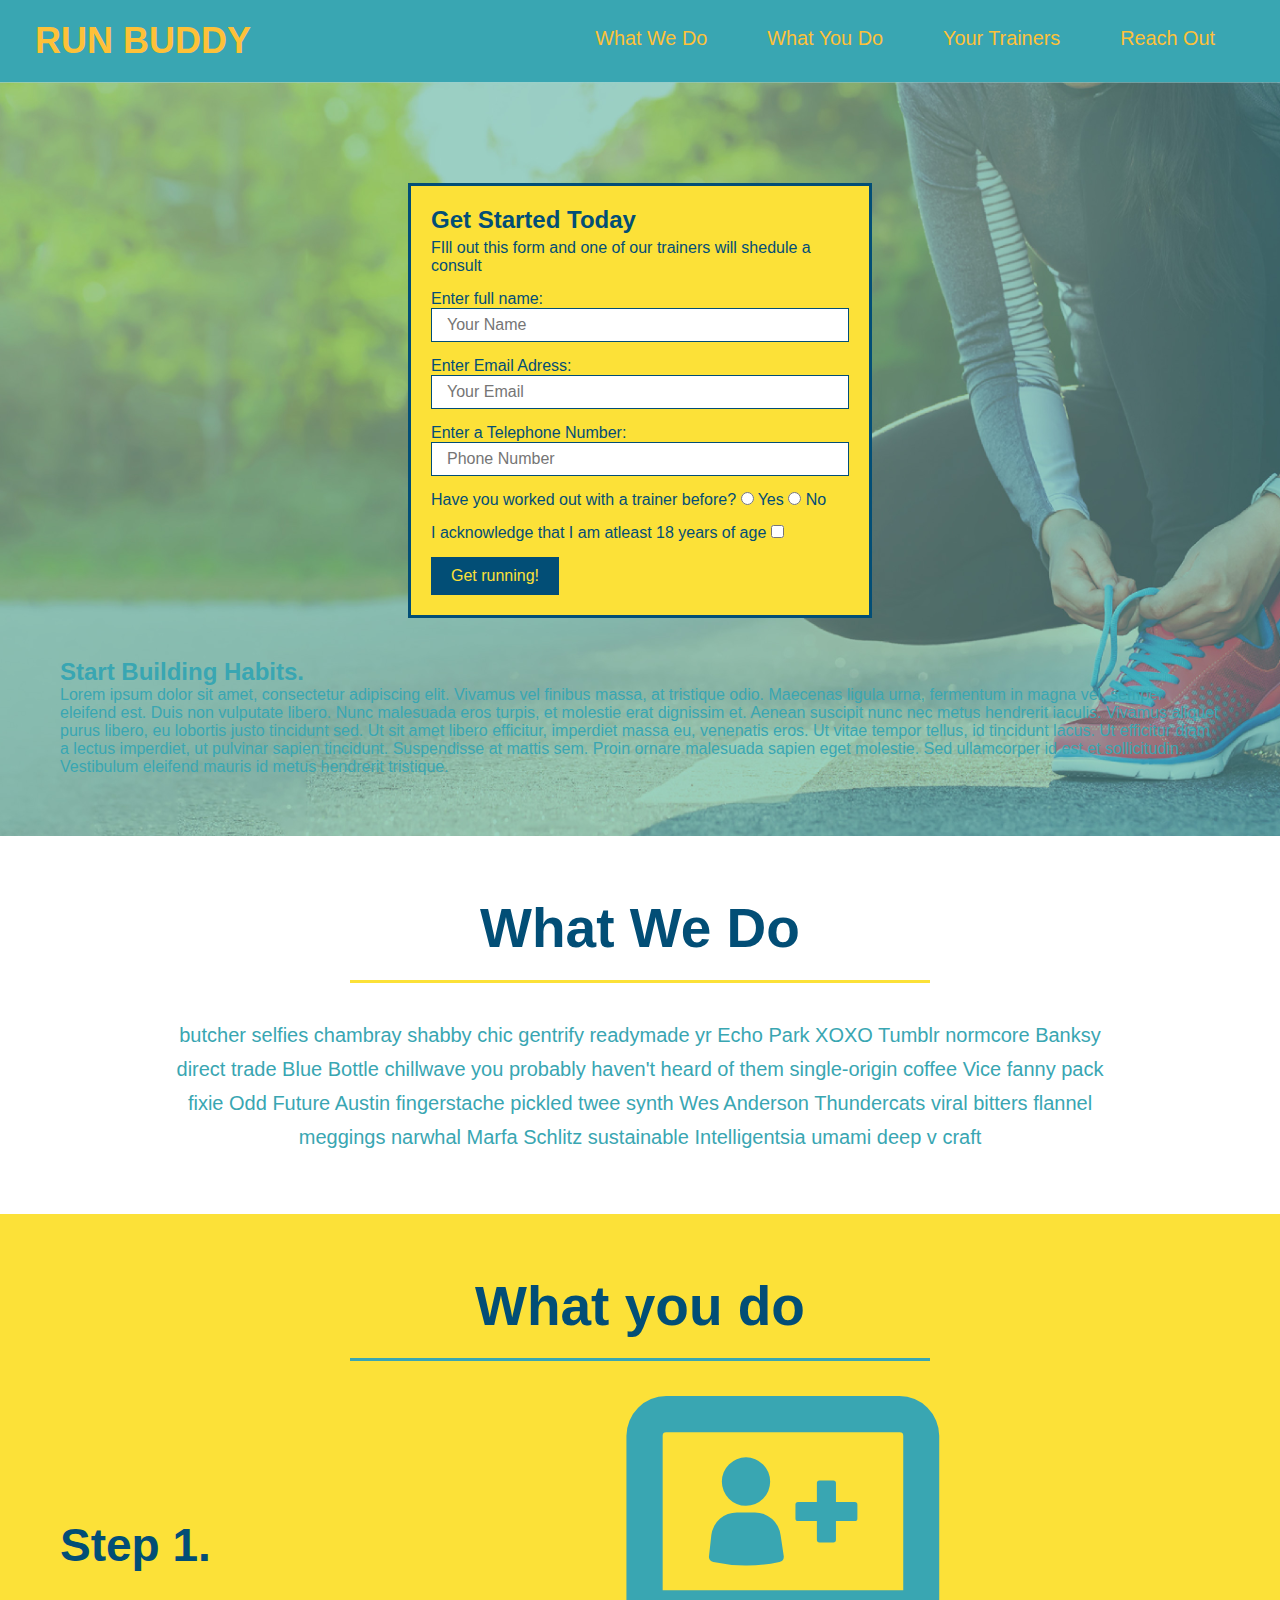
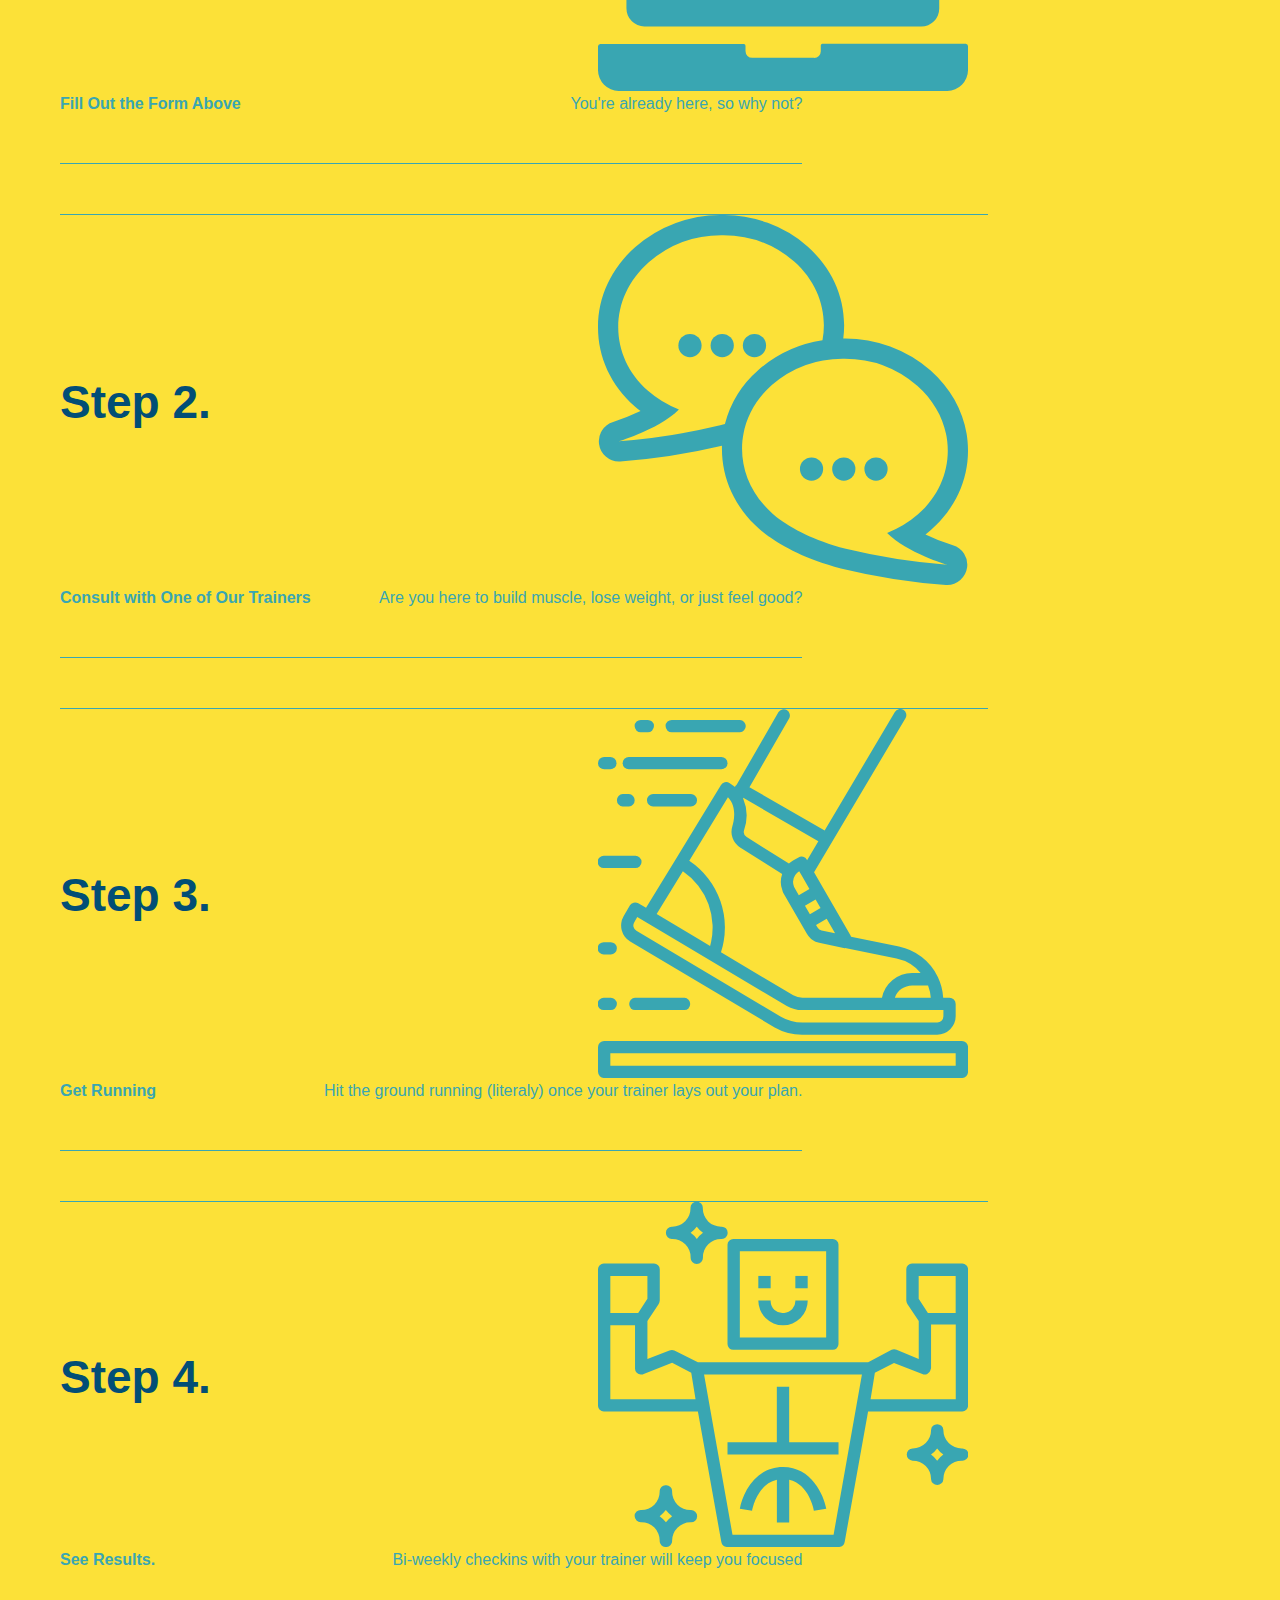
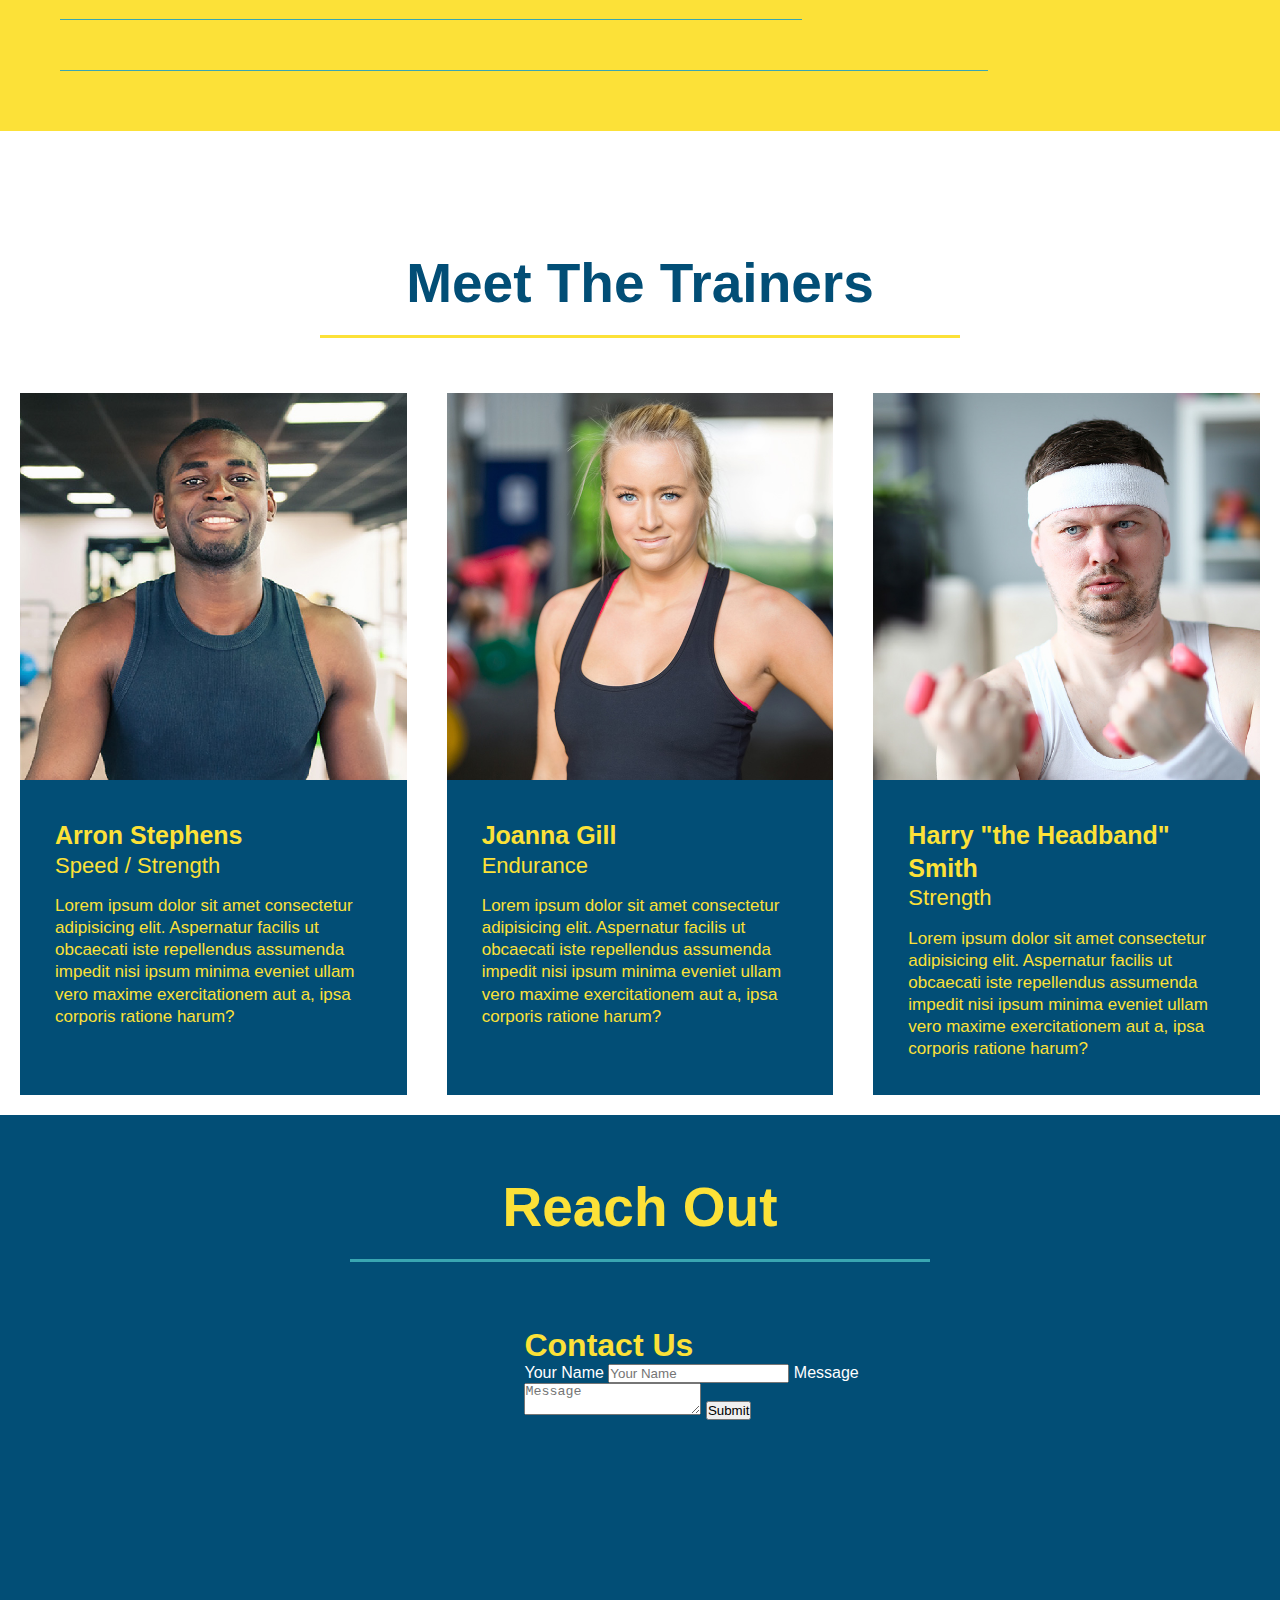
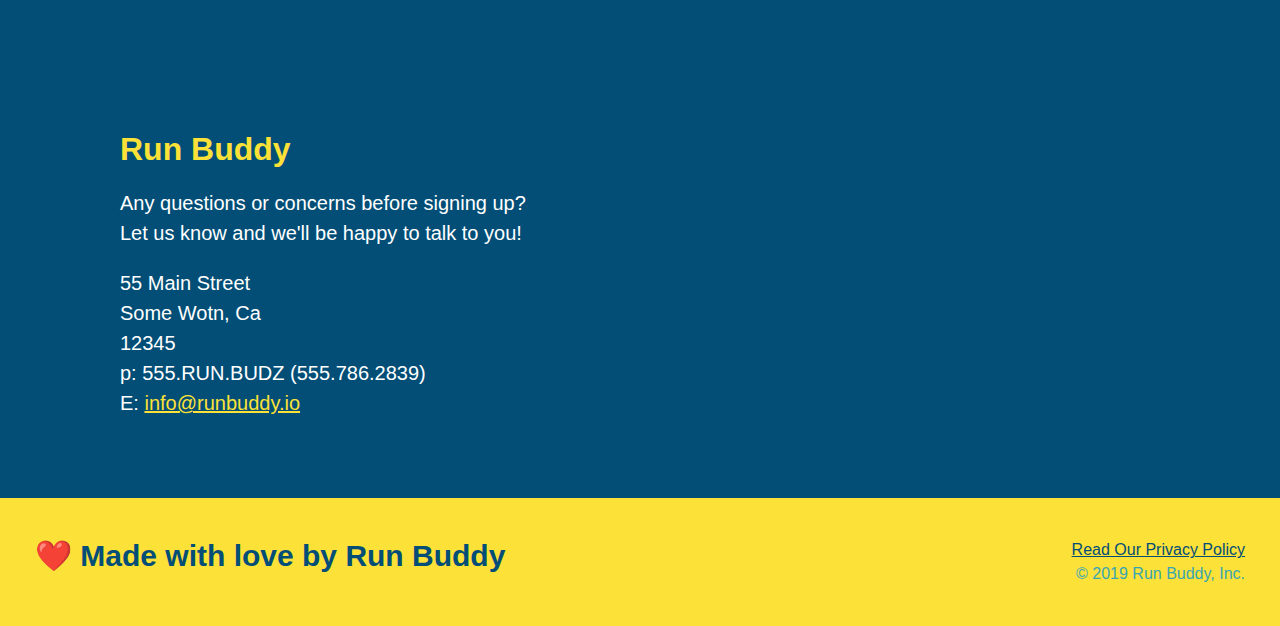
==== commit 869d5d77: "add flexbox to the trainers" ====
--- a/index.html
+++ b/index.html
@@ -150,42 +150,45 @@
     </section>
         
     <!-- "meet the trainers" section -->
-    <section id="your-trainers" class="trainers"></section>
+    <section id="your-trainers"></section>
         <div class="flex-row">
             <h2 class="section-title primary-border">
                 Meet The Trainers 
             </h2>
         </div>
+    <div class="trainers">    
         <article class="trainer">
             <img src="./assets/images/trainer-1.jpg"  alt="Arron Stephens in his workout clothes, ready to pump iron" />
-            <div class="trainer-bio text-left">
-                <h3>Arron Stephens</h3>
-                <h4>Speed / Strength</h4>
+            <div class="trainer-bio">
+                <h3 class="trainer-name">Arron Stephens</h3>
+                <h4 class="trainer-role">Speed / Strength</h4>
                 <p>
                     Lorem ipsum dolor sit amet consectetur adipisicing elit. Aspernatur facilis ut obcaecati iste repellendus assumenda impedit nisi ipsum minima eveniet ullam vero maxime exercitationem aut a, ipsa corporis ratione harum?
                 </p>
             </div>
         </article>
         <article class="trainer">
-            <div class="trainer-bio text-right">
-                <h3>Joanna Gill</h3>
-                <h4>Endurance</h4>
+            <img src="./assets/images/trainer-2.jpg"  alt="Joanna Gill cooling off after a workout" />
+            <div class="trainer-bio">
+                <h3 class="trainer-name">Joanna Gill</h3>
+                <h4 class="trainer-role">Endurance</h4>
                 <p>
                     Lorem ipsum dolor sit amet consectetur adipisicing elit. Aspernatur facilis ut obcaecati iste repellendus assumenda impedit nisi ipsum minima eveniet ullam vero maxime exercitationem aut a, ipsa corporis ratione harum?
                 </p>
             </div>
-            <img src="./assets/images/trainer-2.jpg"  alt="Joanna Gill cooling off after a workout" />
+            
         </article>
         <article class="trainer">
             <img src="./assets/images/trainer-3.jpg"  alt="Arron Stephens in his workout clothes, ready to pump iron" />
-            <div class="trainer-bio text-left">
-                <h3>Harry "the Headband" Smith</h3>
-                <h4>Strength</h4>
+            <div class="trainer-bio">
+                <h3 class="trainer-name">Harry "the Headband" Smith</h3>
+                <h4 class="trainer-role">Strength</h4>
                 <p>
                     Lorem ipsum dolor sit amet consectetur adipisicing elit. Aspernatur facilis ut obcaecati iste repellendus assumenda impedit nisi ipsum minima eveniet ullam vero maxime exercitationem aut a, ipsa corporis ratione harum?
                 </p>
             </div>  
         </article>
+    </div>    
     </section>
         
     <!-- "reach out" section-->
--- a/assets/css/style.css
+++ b/assets/css/style.css
@@ -204,6 +204,10 @@
     margin-right: 20px;
 }
 
+.step-img img {
+    max-width: 100%;
+}
+
 .step-flex {
     flex: 12;
 }
@@ -227,46 +231,40 @@
 }
 
 .trainer {
-    width: 900px;
-    margin: 0 auto 30px auto;
+    margin: 20px;
     background: #024e76;
     color: #fce138;
-    overflow: auto;
+    flex: 1;
 }
 
 .trainer img {
-    width: 35%;
-    float: left;
+    width: 100%;
 }
 .trainer-bio {
     padding: 35px;
-    float: left;
-    width: 65%;
+    line-height: 1.3;
 }
 
 .trainer-bio h3 {
-    font-size: 32px;
-    margin-bottom: 8px;
+    font-size: 25px;
 }
 
 .trainer-bio h4 {
     font-weight: lighter;
-    font-size: 26px;
-    margin-bottom: 25px;
+    font-size: 22px;
+    margin-bottom: 15px;
 }
 
 .trainer-bio p {
     font-size: 17px;
-    line-height: 1.3;
-}
-
-.text-left {
-    text-align:left;
-}
-
-.text-right {
-    text-align:right;
-}
+}
+ .trainers {
+     width: 100%;
+     margin: 0 auto;
+     display: flex;
+     flex-wrap: wrap;
+     justify-content: space-around;
+ }
 
 /* REACH OUT STYLES START */
 .contact {
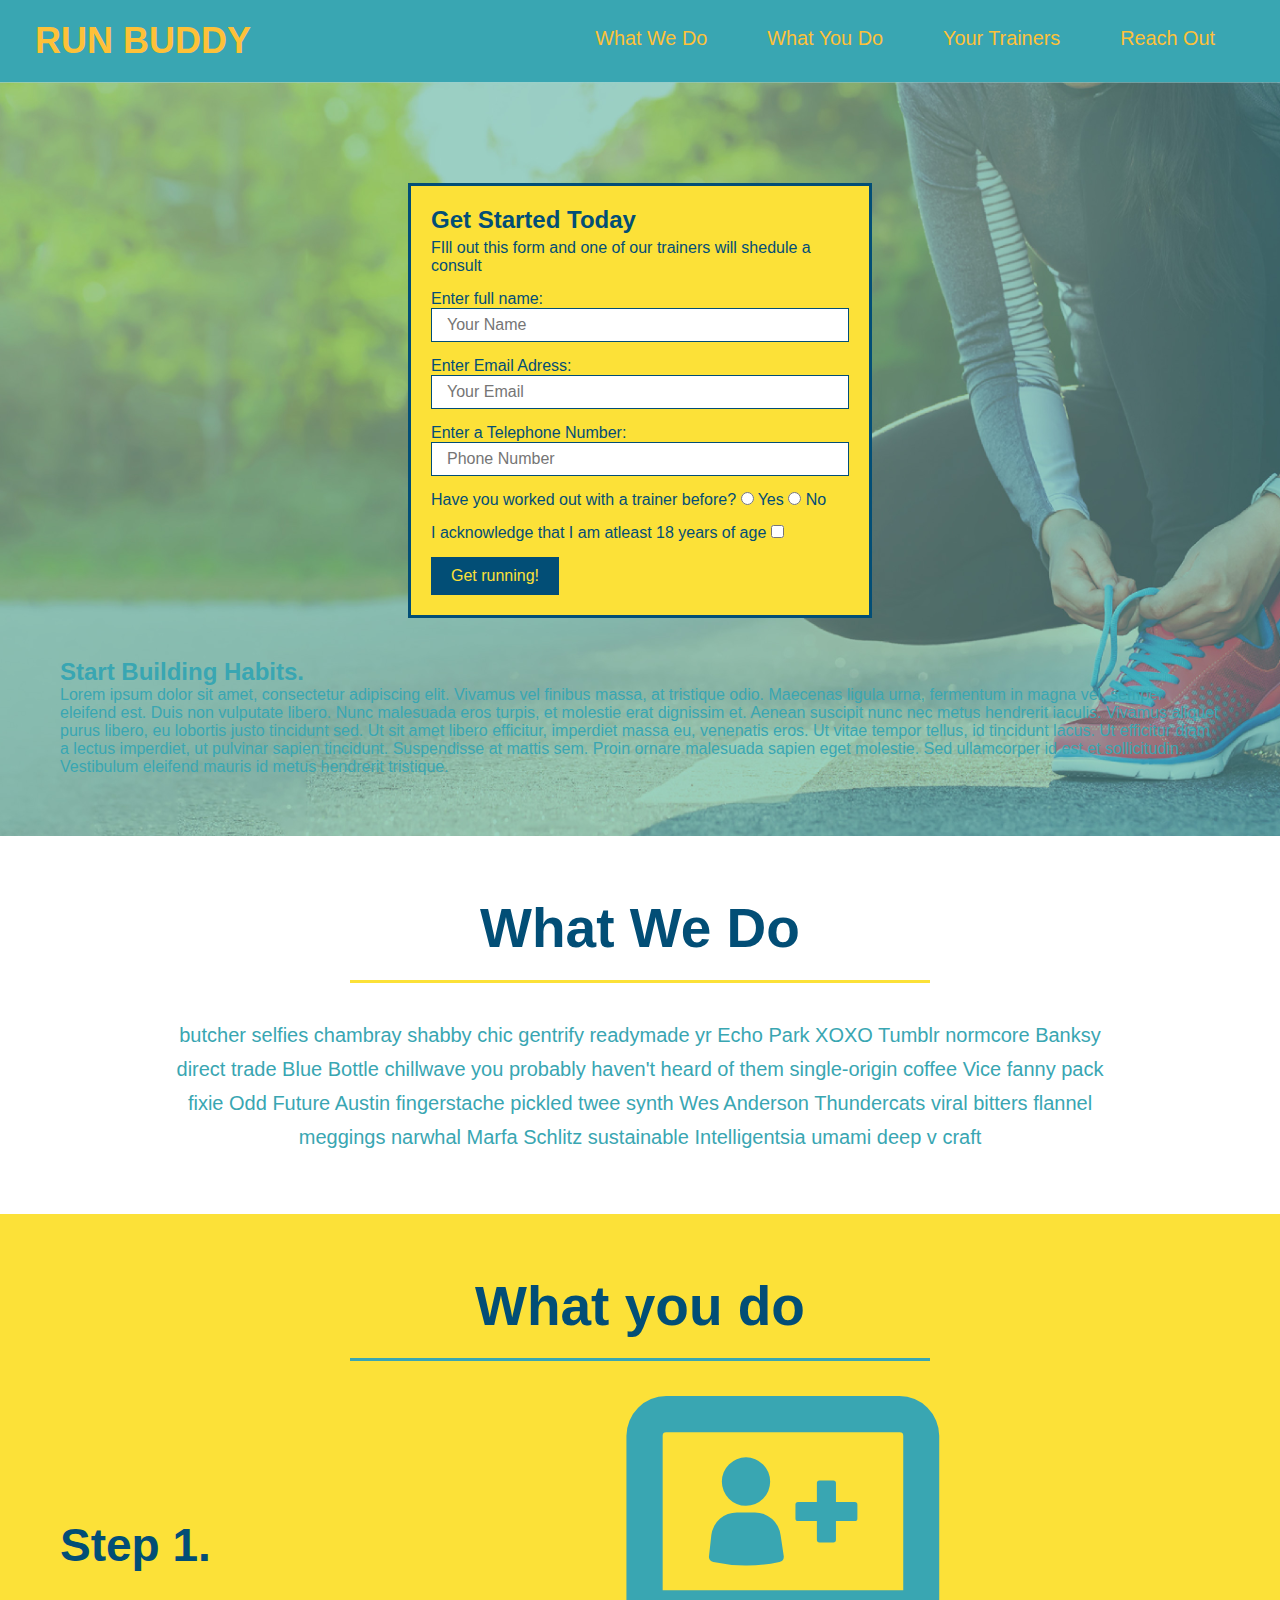
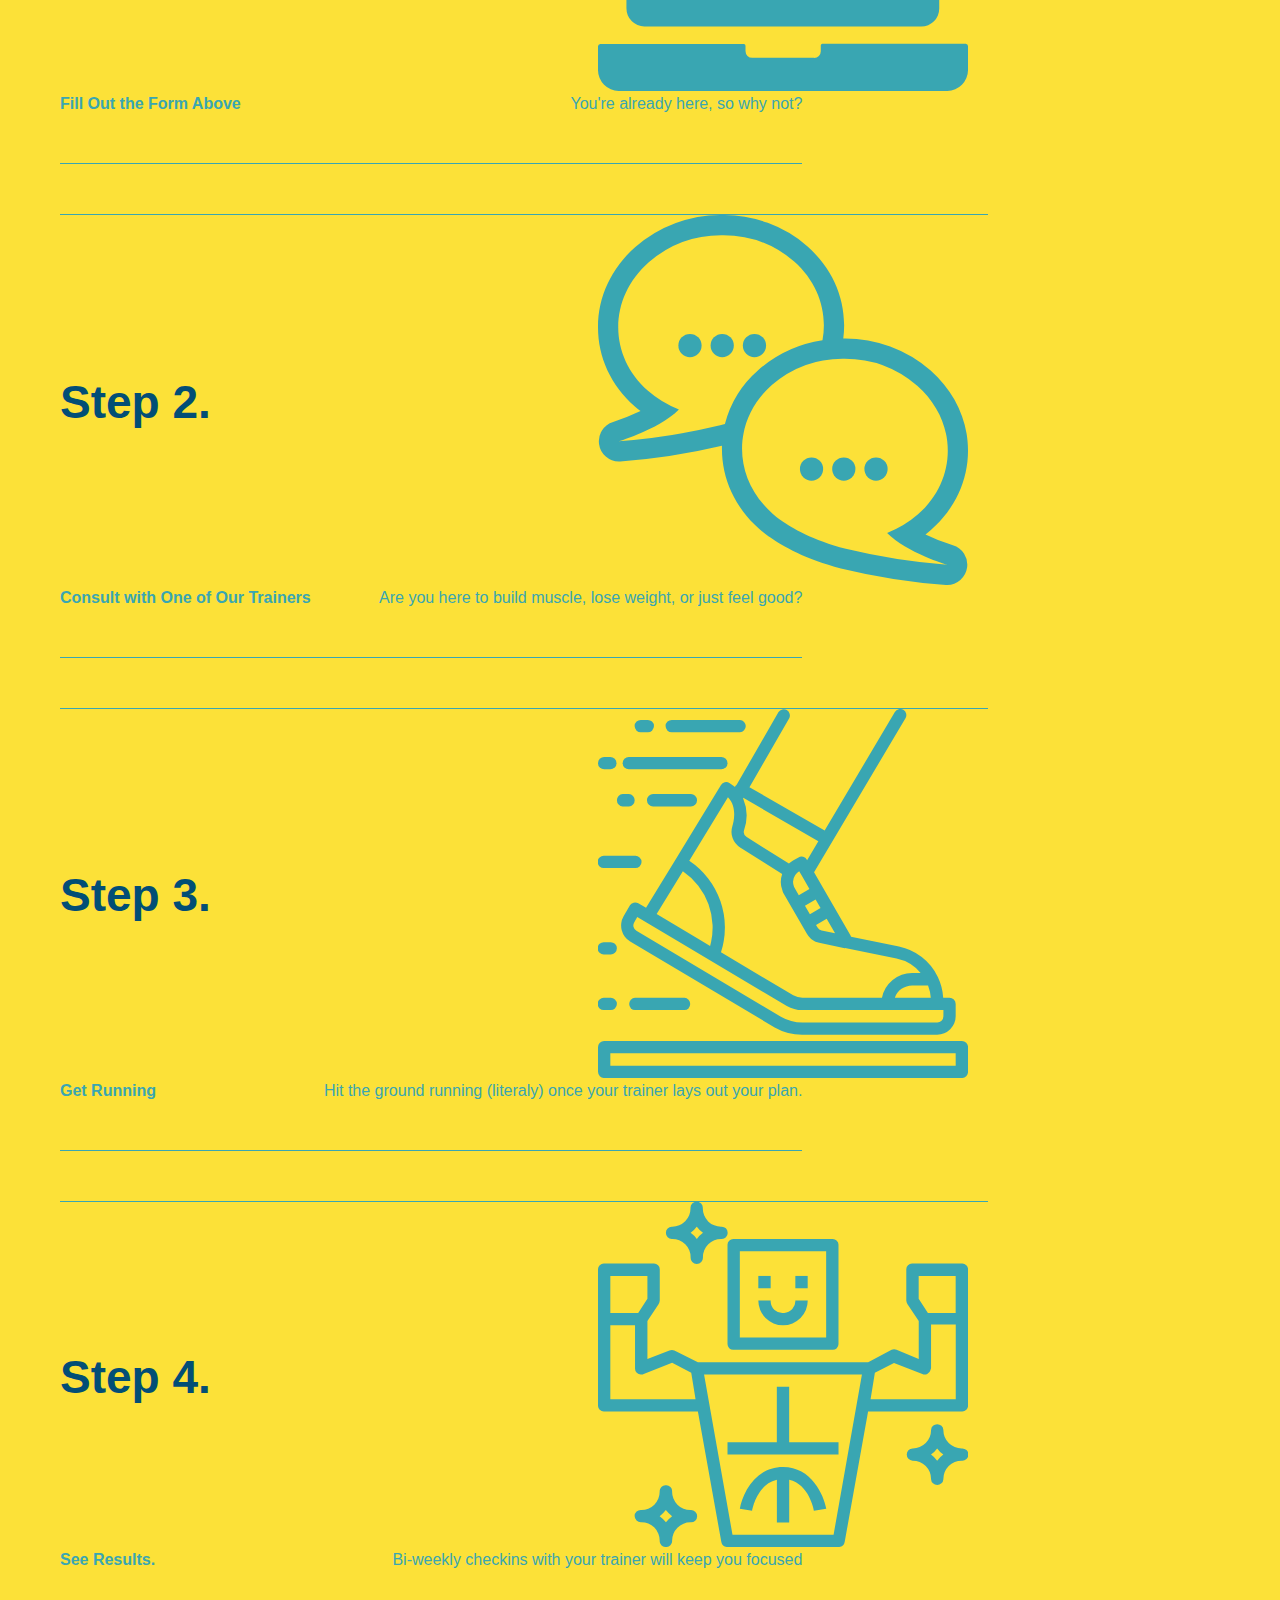
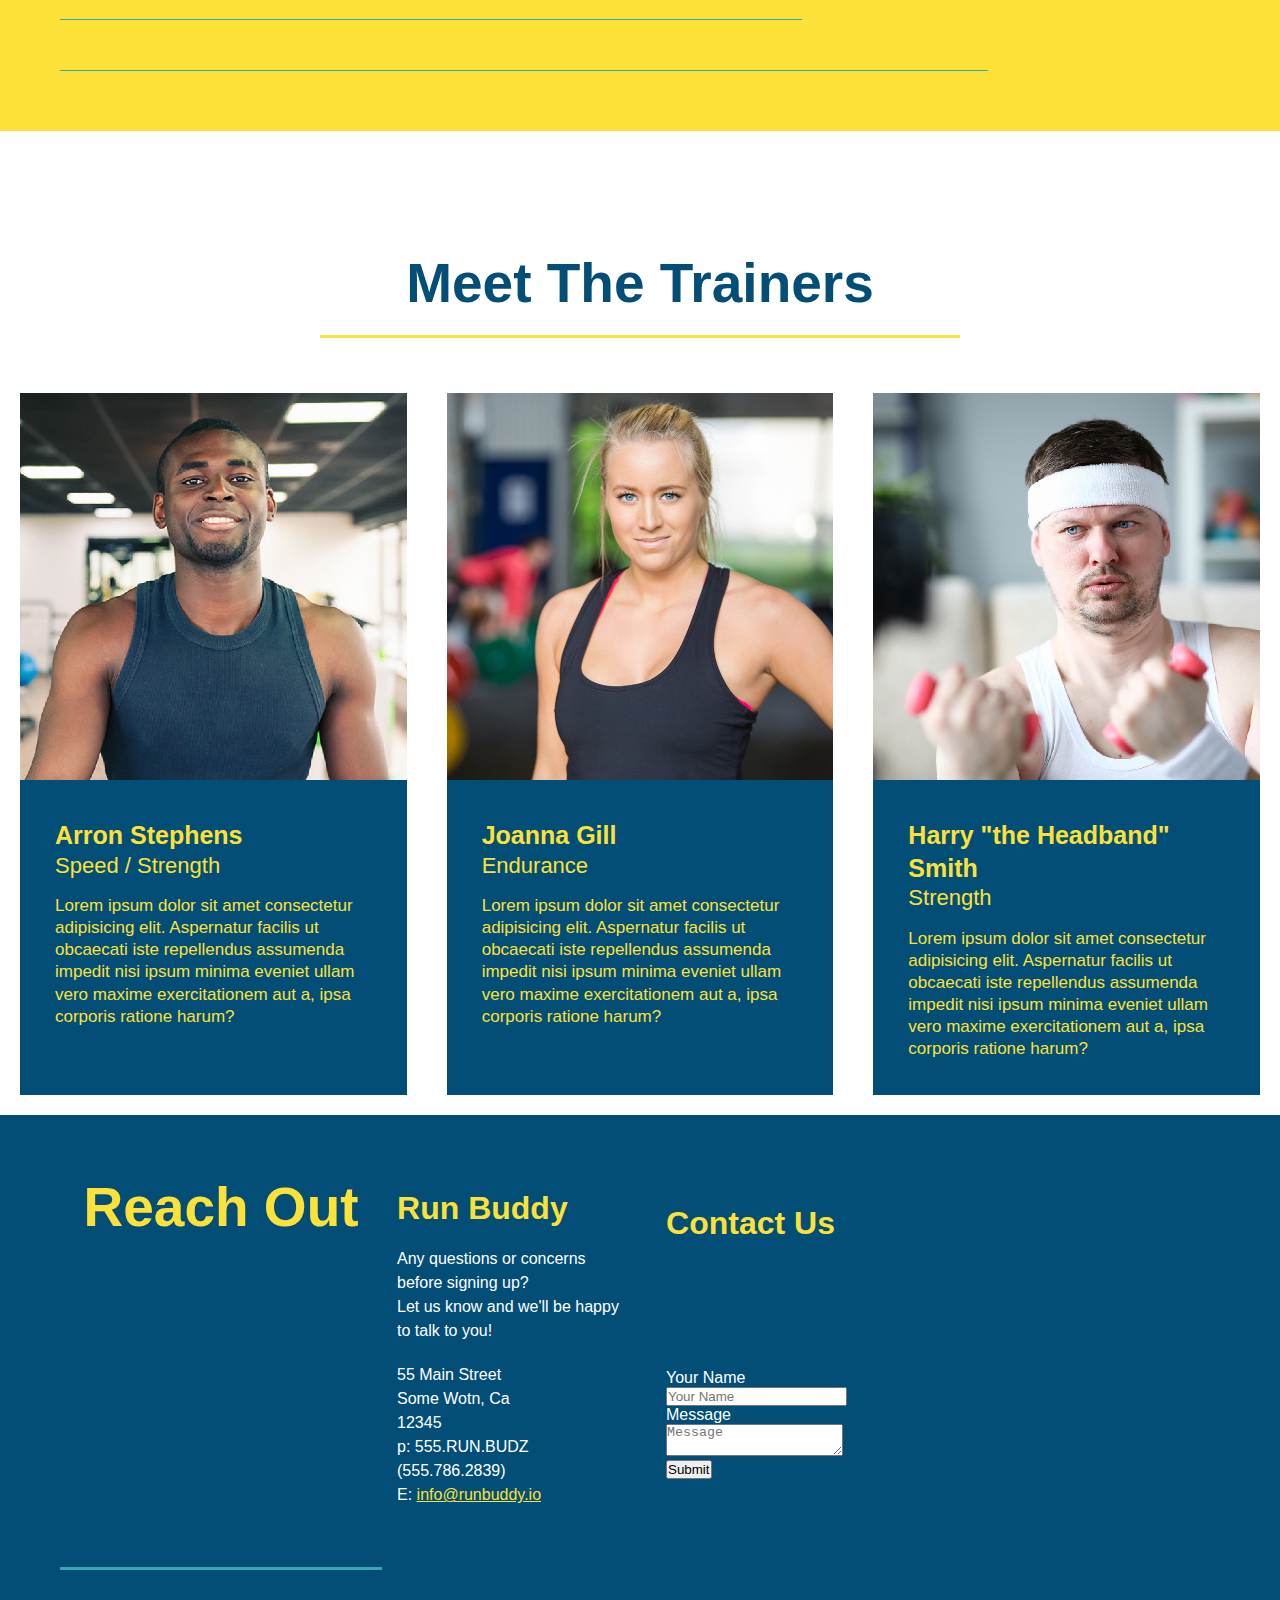
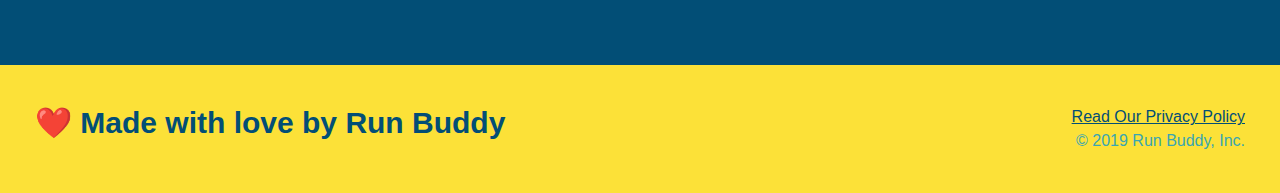
==== commit 5a3a9ea0: "advance css update" ====
--- a/index.html
+++ b/index.html
@@ -197,41 +197,42 @@
         <h2 class="section-title secondary-border">
            Reach Out
        </h2>
-       </div>
-       <div class="contact-info">     
+     <div class="contact-info">
+            <div>
+            <h3>Run Buddy</h3>
+                 <p>
+                   Any questions or concerns before signing up?
+                   <br />
+                    Let us know and we'll be happy to talk to you!
+                 </p>
+             <address>
+                    55 Main Street <br/>
+                     Some Wotn, Ca <br/>
+                    12345<br/>
+                   p: 555.RUN.BUDZ (555.786.2839)<br/>
+                     E: <a href="mailto:info@runbuddy.io">info@runbuddy.io</a>
+               </address>
+             </div>
+        <div class="contact-info">
+        <h3>Contact Us</h3>
+            <form>
+                <label for="contact-name">Your Name</label>
+                <input type="text" id="contact-name" placeholder="Your Name" />
+
+                <label for="contact-message">Message</label>
+                <textarea id="contact-message" placeholder="Message"></textarea>
+
+                <button type="submit">Submit</button>
+            </form>
+        </div>  
+       
             <iframe src="https://www.google.com/maps/embed?pb=!1m18!1m12!1m3!1d3291.159619967167!2d-118.45146668503027!3d34.422700405564264!2m3!1f0!2f0!3f0!3m2!1i1024!2i768!4f13.1!3m3!1m2!1s0x80c288f9b2f5e3a9%3A0x67f0803198703483!2s27971%20Sarabande%20Ln%2C%20Santa%20Clarita%2C%20CA%2091387!5e0!3m2!1sen!2sus!4v1618634208879!5m2!1sen!2sus" 
             style="border:0;" 
             allowfullscreen="" 
             loading="lazy"> 
         </iframe>
-       
-       <div class="contact-info">
-        <h3>Contact Us</h3>
-            <form>
-                <label for="contact-name">Your Name</label>
-                <input type="text" id="contact-name" placeholder="Your Name" />
-
-                <label for="contact-message">Message</label>
-                <textarea id="contact-message" placeholder="Message"></textarea>
-
-                <button type="submit">Submit</button>
-            </form>
-       </div>   
-       <div>
-           <h3>Run Buddy</h3>
-           <p>
-               Any questions or concerns before signing up?
-               <br />
-               Let us know and we'll be happy to talk to you!
-           </p>
-           <address>
-               55 Main Street <br/>
-               Some Wotn, Ca <br/>
-               12345<br/>
-               p: 555.RUN.BUDZ (555.786.2839)<br/>
-               E: <a href="mailto:info@runbuddy.io">info@runbuddy.io</a>
-           </address>
-       </div>
+     </div>
+
     </section>
     
     <!-- footer-->
--- a/assets/css/style.css
+++ b/assets/css/style.css
@@ -276,16 +276,10 @@
 }
 
 .contact-info iframe {
-    width: 400px;
     height: 400px;
 }
 
 .contact-info div {
-    width: 410px;
-    display: inline-block;
-    vertical-align: top;
-    text-align: left;
-    margin: 30px 0 0 60px;
     color: white;
 }
 
@@ -298,7 +292,7 @@
 .contact-info address {
     margin: 20px 0;
     line-height: 1.5;
-    font-size: 20px;
+    font-size: 16px;
     font-style: normal;
 }
 .contact-info a {
@@ -309,4 +303,35 @@
     display: flex;
 }
 
+.contact-info {
+    display: flex;
+    justify-content: space-between;
+    flex-wrap: wrap;
+}
+
+.contact-info > * {
+    flex: 1;
+    margin: 15px;
+}
+
+.contact-form input, .contact-form textarea {
+    border: 1px solid #024e76;
+    display: block;
+    padding: 7px 15px;
+    font-size: 16px;
+    color: #024e76;
+    width: 100%;
+    margin-bottom: 15px;
+    margin-top: 5px;
+}
+.contact-form bottom{
+    width: 100%;
+    border: none;
+    background: #fce138;
+    color:#024e76;
+    text-align: center;
+    padding: 15px 0;
+    font-size: 16px;
+}
+
 /* REACH OUT STYLES END */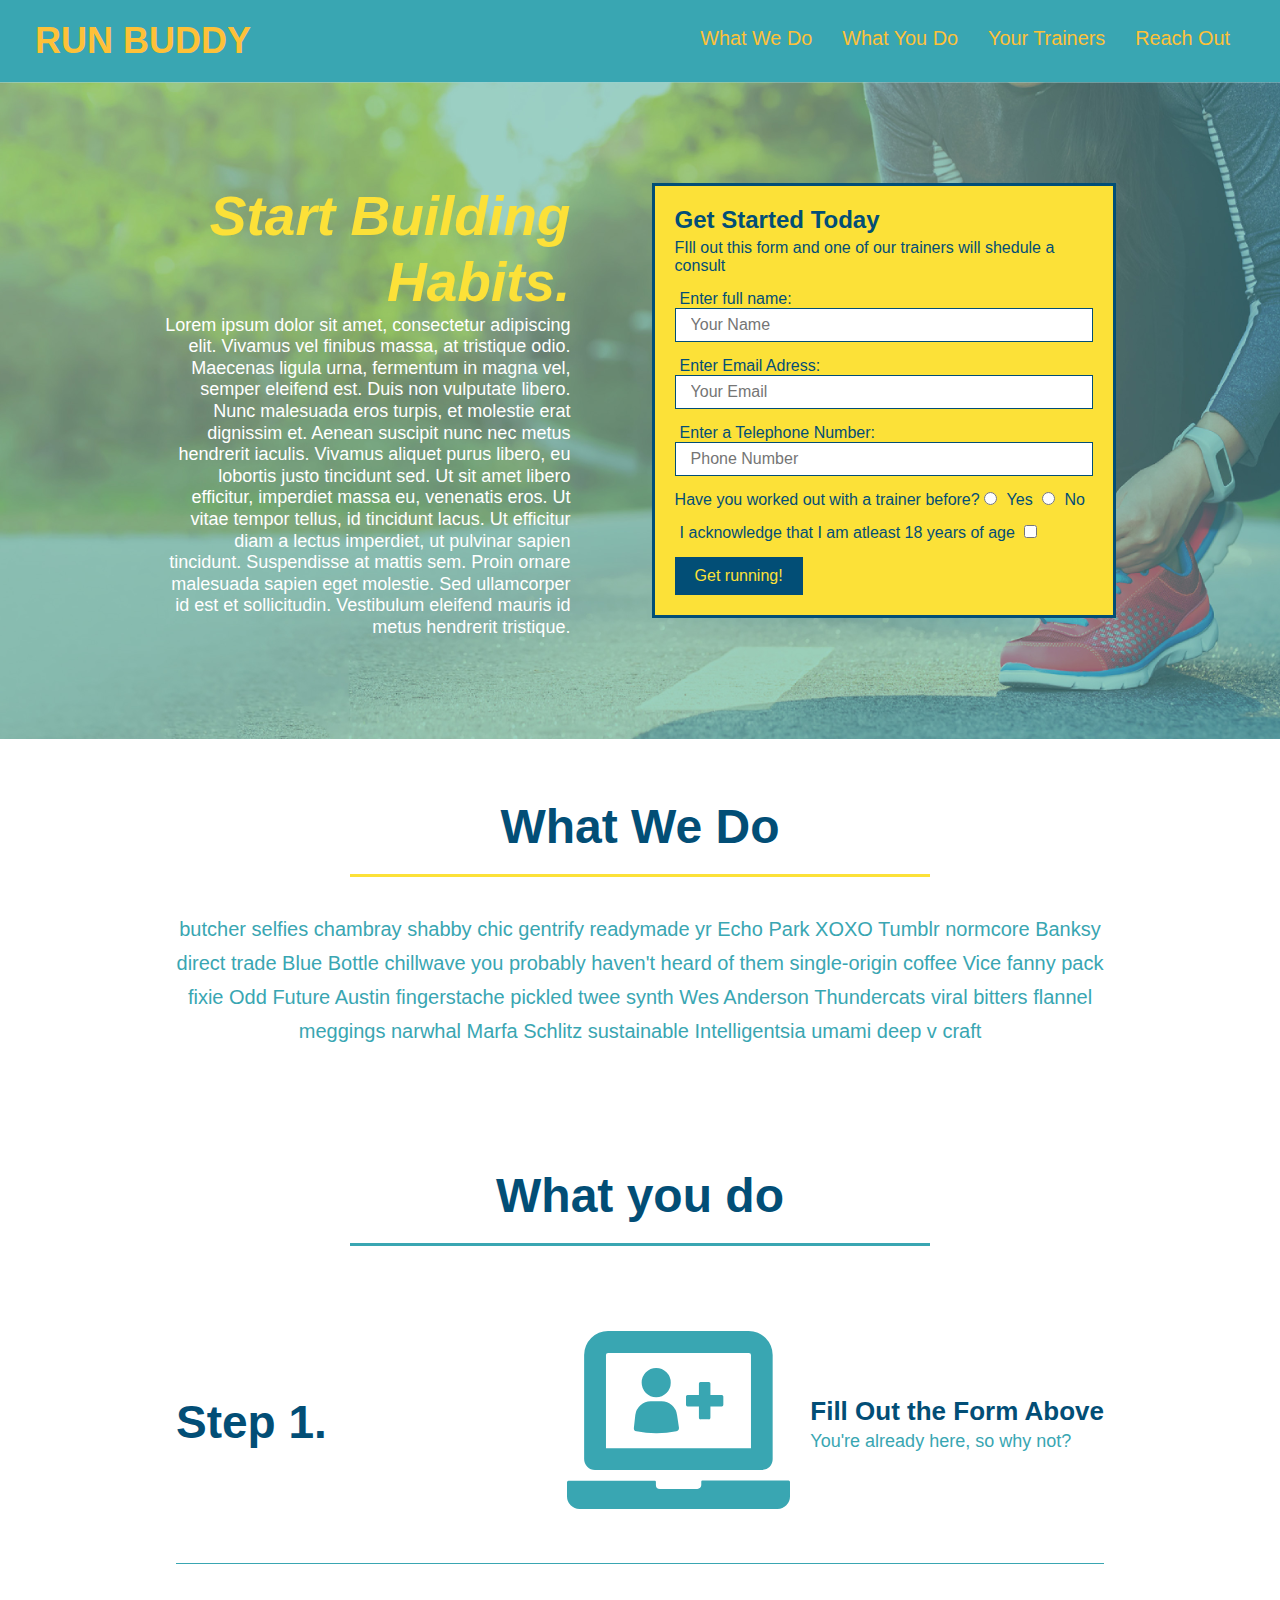
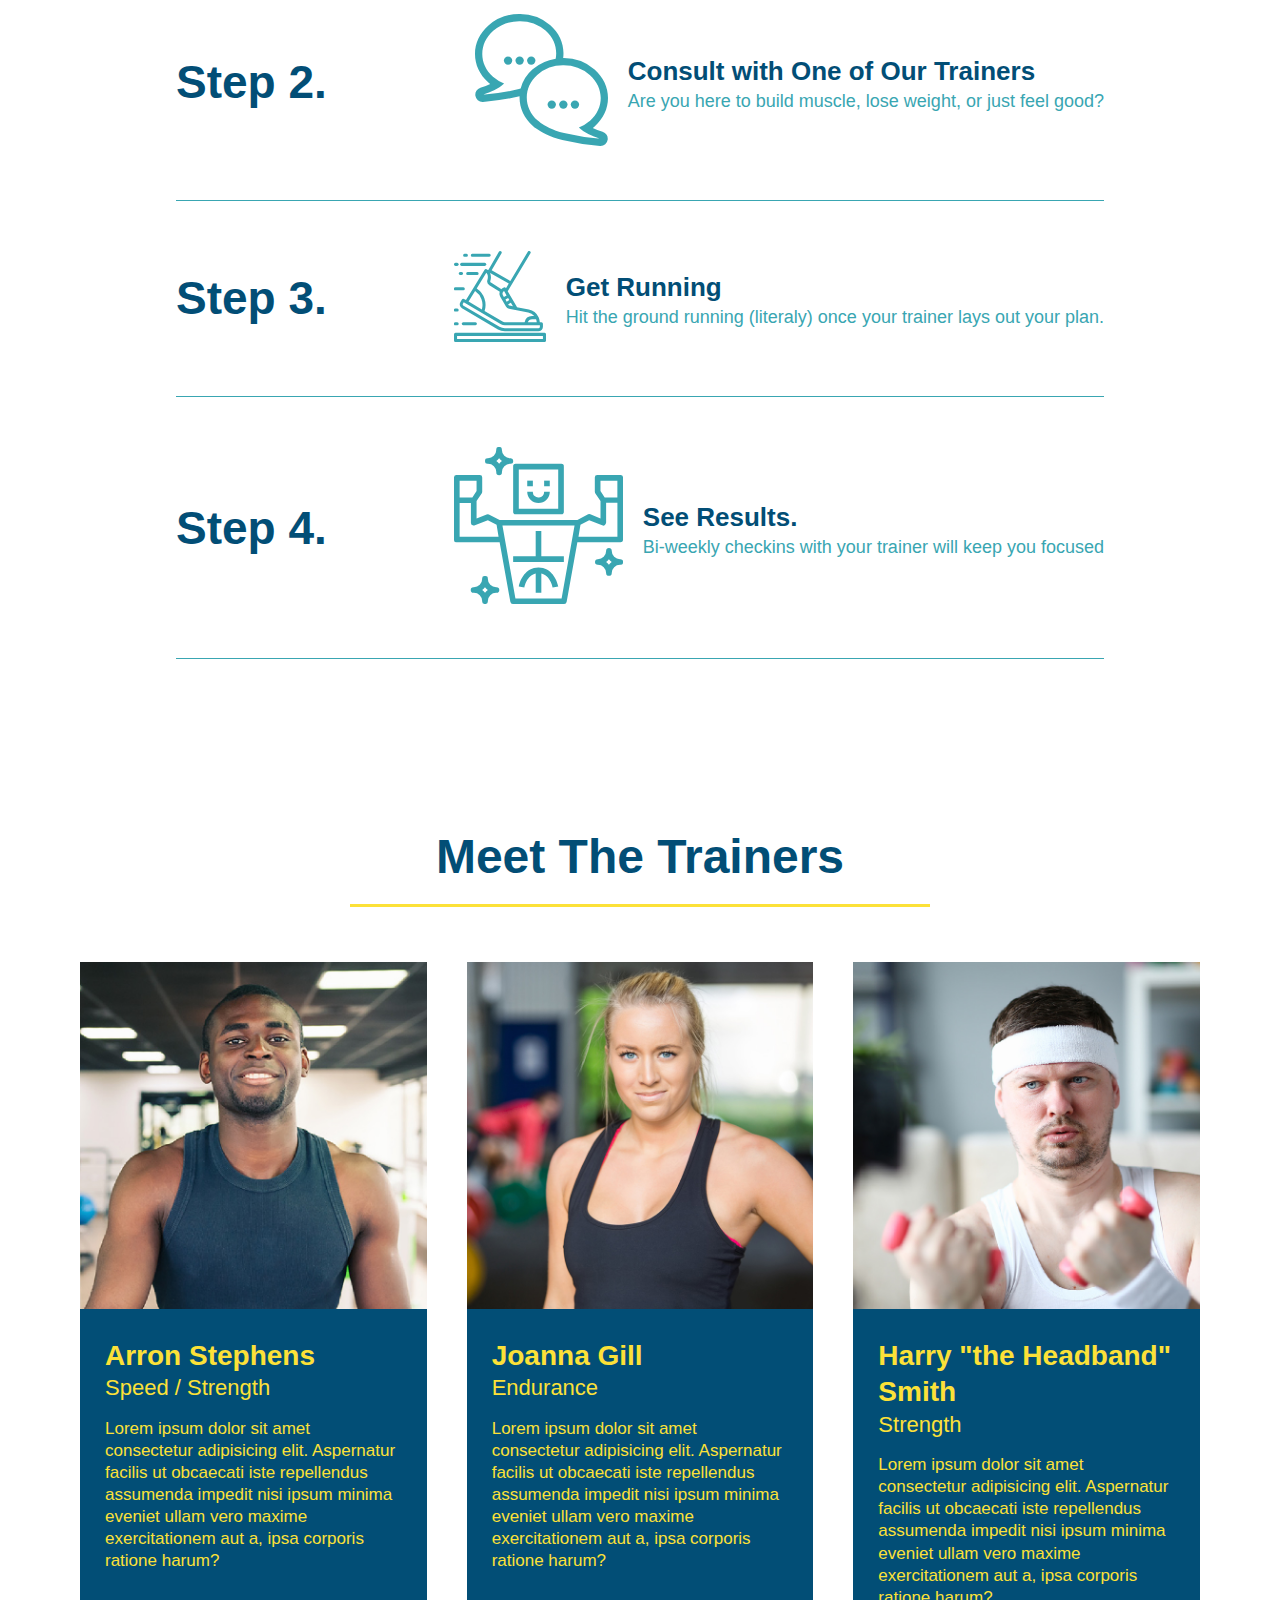
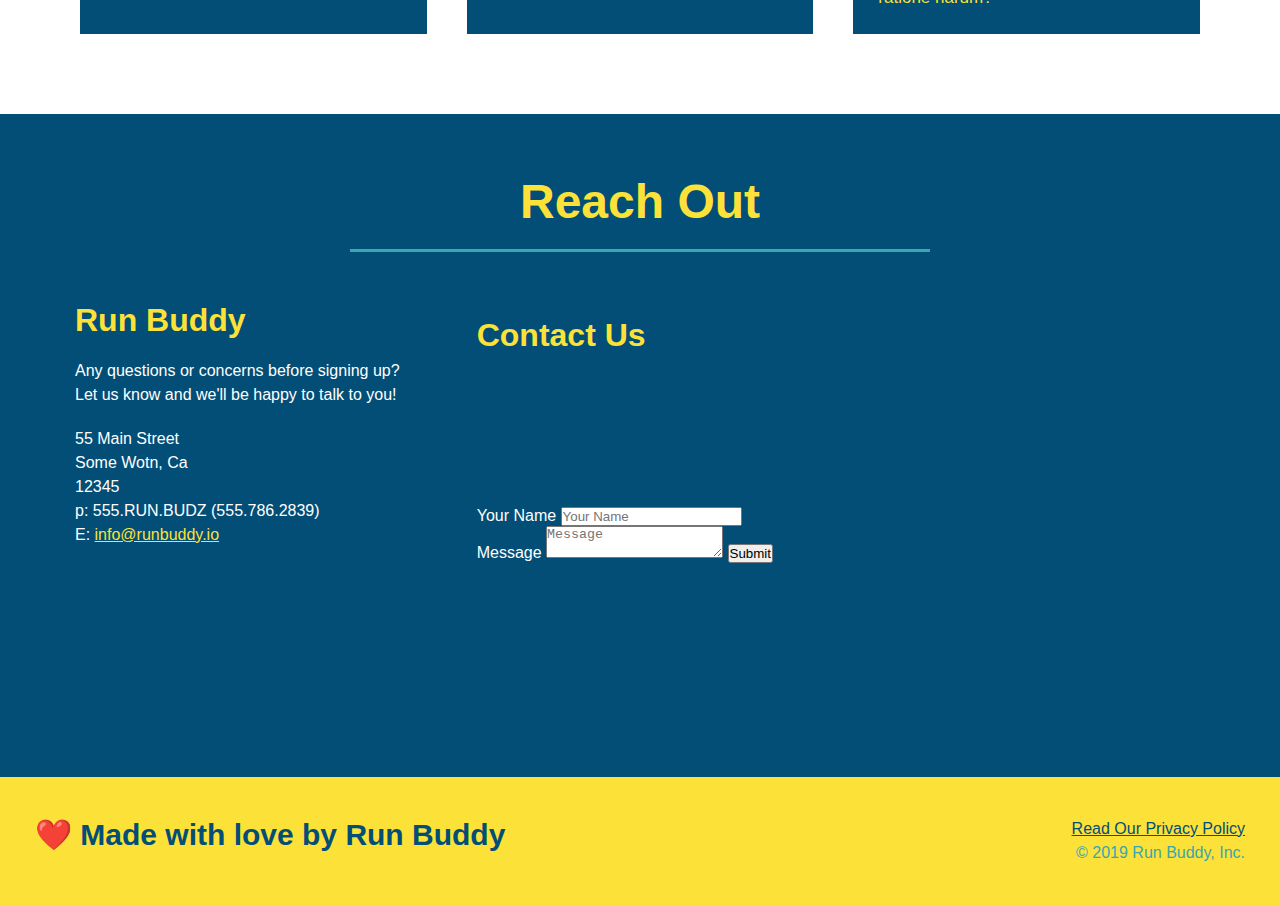
==== commit 42337103: "added media queries" ====
--- a/index.html
+++ b/index.html
@@ -3,6 +3,7 @@
     
 <head>
     <meta charset="UTF-8" />
+    <meta name="viewport" content="width=device-width, initial-scale=1.o" />
     <link rel="stylesheet" href="./assets/css/style.css" />
     <title>Run Buddy</title>
 </head>
@@ -37,6 +38,13 @@
   
     <!-- hero/jumbotron-->
     <section class="hero">
+        <div class="hero-cta">
+            <h2>Start Building Habits.</h2>
+            <p>
+                Lorem ipsum dolor sit amet, consectetur adipiscing elit. Vivamus vel finibus massa, at tristique odio. Maecenas ligula urna, fermentum in magna vel, semper eleifend est. Duis non vulputate libero. Nunc malesuada eros turpis, et molestie erat dignissim et. Aenean suscipit nunc nec metus hendrerit iaculis. Vivamus aliquet purus libero, eu lobortis justo tincidunt sed. Ut sit amet libero efficitur, imperdiet massa eu, venenatis eros. Ut vitae tempor tellus, id tincidunt lacus. Ut efficitur diam a lectus imperdiet, ut pulvinar sapien tincidunt. Suspendisse at mattis sem. Proin ornare malesuada sapien eget molestie. Sed ullamcorper id est et sollicitudin. Vestibulum eleifend mauris id metus hendrerit tristique.
+            </p>
+        </div>
+
     <div class="hero-form">
             <h3>Get Started Today</h3>
             <p>FIll out this form and one of our trainers will shedule a consult</p>
@@ -65,12 +73,7 @@
             </button>
         </form>
     </div>
-    <div>
-        <h2>Start Building Habits.</h2>
-        <p>
-            Lorem ipsum dolor sit amet, consectetur adipiscing elit. Vivamus vel finibus massa, at tristique odio. Maecenas ligula urna, fermentum in magna vel, semper eleifend est. Duis non vulputate libero. Nunc malesuada eros turpis, et molestie erat dignissim et. Aenean suscipit nunc nec metus hendrerit iaculis. Vivamus aliquet purus libero, eu lobortis justo tincidunt sed. Ut sit amet libero efficitur, imperdiet massa eu, venenatis eros. Ut vitae tempor tellus, id tincidunt lacus. Ut efficitur diam a lectus imperdiet, ut pulvinar sapien tincidunt. Suspendisse at mattis sem. Proin ornare malesuada sapien eget molestie. Sed ullamcorper id est et sollicitudin. Vestibulum eleifend mauris id metus hendrerit tristique.
-        </p>
-    </div>
+    
     </section>
     <!-- "what we do " section-->
     <section id="what-we-do" class="intro">
@@ -94,68 +97,67 @@
             What you do 
             </h2>
         </div>
-            <div>
-                
-                <div class="step">
-                    <h3>Step 1.</h3>
-                    <div class="step-img">
-                        <img src="./assets/images/step-1.svg" alt="" />
-                        </div>
-                         <div class="step">
-                            <h4>Fill Out the Form Above</h4>
-                             <p>You're already here, so why not? </p>
-                         </div>
-                    </div>
-                </div>
-            <div>
+                
+          <div class="step">
+                <h3>Step 1.</h3>
+                  <div class="step-img">
+                    <img src="./assets/images/step-1.svg" alt="" />
+                    </div>
+                 <div class="step-text">
+                    <h4>Fill Out the Form Above</h4>
+                     <p>You're already here, so why not? </p>
+                   </div>
+                 </div>
+                </div>
                 
                 <div class="step">
                     <h3>Step 2.</h3>
                     <div class="step-img">
                         <img src="./assets/images/step-2.svg" alt="" />
                      </div>
-                        <div class="step">
+                        <div class="step-text">
                         <h4>Consult with One of Our Trainers</h4>
                             <p>Are you here to build muscle, lose weight, or just feel good? </p>
                         </div>
                     </div>
                 </div>
-            <div>
                 
                 <div class="step">
                     <h3>Step 3.</h3>
+                    <div class="step-info">
                         <div class="step-img">
                             <img src="./assets/images/step-3.svg" alt="" />
                         </div>
-                            <div class="step">
+                            <div class="step-text">
                                 <h4>Get Running</h4>
                                 <p>Hit the ground running (literaly) once your trainer lays out your plan. </p>
-                            </div>
-                </div>
-            </div>
-            <div>
+                    </div>
+                </div>
+            </div>
                 
                 <div class="step">
                     <h3>Step 4.</h3>
+                       <div class="step-info">
                         <div class="step-img">
                             <img src="./assets/images/step-4.svg" alt="" />
                         </div>
-                            <div class="step">
+                            <div class="step-text">
                                 <h4>See Results.</h4>
                                 <p>Bi-weekly checkins with your trainer will keep you focused </p>
-                            </div>
+                    </div>
                 </div>
             </div>
   
     </section>
         
     <!-- "meet the trainers" section -->
-    <section id="your-trainers"></section>
+    <section id="your-trainers">
         <div class="flex-row">
             <h2 class="section-title primary-border">
                 Meet The Trainers 
             </h2>
         </div>
+
     <div class="trainers">    
         <article class="trainer">
             <img src="./assets/images/trainer-1.jpg"  alt="Arron Stephens in his workout clothes, ready to pump iron" />
@@ -197,6 +199,8 @@
         <h2 class="section-title secondary-border">
            Reach Out
        </h2>
+       </div>
+
      <div class="contact-info">
             <div>
             <h3>Run Buddy</h3>
--- a/assets/css/style.css
+++ b/assets/css/style.css
@@ -49,7 +49,7 @@
 }
 /* Apply Styles to <header> <nav> <ul> <li> <a> */
 header nav ul li a {
-    margin: 0 30px;
+    padding: 10px 15px;
     font-weight: lighter;
     font-size: 1.55vw;
 }
@@ -95,43 +95,7 @@
     display: flex;
     justify-content: center;
     flex-wrap: wrap;
-}
-
-/* Apply to Hero Form */
-.hero-form {
-    border: 3px solid #024e76;
-    background-color: #fce138;
-    padding: 20px;
-    color: #024e76;
-    width: 40%;
-    margin: 3.5%;
-}
-
-.hero-form h3 {
-    font-size: 24px;
-    margin: 0;
-}
-.hero-form p {
-    margin: 5px 0 15px 0;
-}
-.form-input {
-    border: 1px solid #024e76;
-    display: block;
-    padding: 7px 15px;
-    font-size: 16px;
-    color: #024e76;
-    width: 100%;
-    margin-bottom: 15px;
-}
-.hero-form label {
-    margin: 0 5 px;
-}
-.hero-form button {
-    color: #fce138;
-    background-color: #024e76;
-    border: none;
-    padding: 10px 20px;
-    font-size: 16px;
+    align-items: flex-start;
 }
 
 /* Apply to hero cta */
@@ -141,7 +105,7 @@
     margin: 3.5%;
     color: #fff;
     font-size: 18px;
-    line-height: 1.3;
+    line-height: 1.2;
 }
 
 .hero-cta h2 {
@@ -149,7 +113,61 @@
     font-size: 55px;
     color: #fce138;
 }
+/* Apply to Hero Form */
+.hero-form {
+    border: 3px solid #024e76;
+    background-color: #fce138;
+    padding: 20px;
+    color: #024e76;
+    width: 40%;
+    margin: 3.5%;
+}
+
+.hero-form h3 {
+    font-size: 24px;
+    margin: 0;
+}
+.hero-form p {
+    margin: 5px 0 15px 0;
+}
+.form-input {
+    border: 1px solid #024e76;
+    display: block;
+    padding: 7px 15px;
+    font-size: 16px;
+    color: #024e76;
+    width: 100%;
+    margin-bottom: 15px;
+}
+.hero-form label {
+    margin: 0 5px;
+}
+.hero-form button {
+    color: #fce138;
+    background-color: #024e76;
+    border: none;
+    padding: 10px 20px;
+    font-size: 16px;
+}
 /* Hero Style End */ 
+
+.section-title {
+    font-size: 48px;
+    color: #024e76;
+    border-bottom: 3px solid;
+    padding-bottom: 20px;
+    text-align: center;
+    margin: 0 auto 35px auto;
+    width: 50%;
+}
+
+.primary-border {
+    border-color: #fce138;
+}
+
+.secondary-border {
+    border-color: #39a6b2;
+}
 /* Intro Styles */
 .intro p {
     line-height: 1.7;
@@ -160,12 +178,9 @@
     text-align: center;
 }
 /* Steps styles */
-.steps {
-    background: #fce138;
-}
 
 .step {
-    margin: 50px autp;
+    margin: 50px auto;
     padding-bottom: 50px;
     width: 80%;
     border-bottom: 1px solid #39a6b2;
@@ -212,24 +227,14 @@
     flex: 12;
 }
 
-.section-title {
-    font-size: 55px;
-    color: #024e76;
-    border-bottom: 3px solid;
-    padding-bottom: 20px;
-    text-align: center;
-    margin: 0 auto 35px auto;
-    width: 50%;
-}
-
-.primary-border {
-    border-color: #fce138;
-}
-
-.secondary-border {
-    border-color: #39a6b2;
-}
-
+/* meet the trainers start */
+.trainers {
+    width: 100%;
+    margin: 0 auto;
+    display: flex;
+    flex-wrap: wrap;
+    justify-content: space-around;
+}
 .trainer {
     margin: 20px;
     background: #024e76;
@@ -241,12 +246,12 @@
     width: 100%;
 }
 .trainer-bio {
-    padding: 35px;
+    padding: 25px;
     line-height: 1.3;
 }
 
 .trainer-bio h3 {
-    font-size: 25px;
+    font-size: 28px;
 }
 
 .trainer-bio h4 {
@@ -258,18 +263,10 @@
 .trainer-bio p {
     font-size: 17px;
 }
- .trainers {
-     width: 100%;
-     margin: 0 auto;
-     display: flex;
-     flex-wrap: wrap;
-     justify-content: space-around;
- }
 
 /* REACH OUT STYLES START */
 .contact {
     background:#024e76;
-    background-color:#024e76;
 }
 .contact h2 {
     color: #fce138;
@@ -299,10 +296,6 @@
     color:#fce138;
 }
 
-.flex-row {
-    display: flex;
-}
-
 .contact-info {
     display: flex;
     justify-content: space-between;
@@ -324,7 +317,7 @@
     margin-bottom: 15px;
     margin-top: 5px;
 }
-.contact-form bottom{
+.contact-form button{
     width: 100%;
     border: none;
     background: #fce138;
@@ -334,4 +327,33 @@
     font-size: 16px;
 }
 
-/* REACH OUT STYLES END */+
+.flex-row {
+    display: flex;
+}
+
+/* REACH OUT STYLES END */
+
+/* media queries start */
+/* MEDIA QUERY FOR SMALLER DESKTOP SCREENS AND SMALLER */
+@media screen and (max-width: 980px) {
+    header h1 a {
+        /* this will be applied on any screen smaller than 980px */
+        
+    }
+}
+/* MEDIA QUERY FOR TABLETS AND SMALLER*/
+@media screen and (max-width: 768px){
+    header h1 {
+        /* this will be applied on any screen between 768px and 575px */
+        
+    }
+}
+/* MEDIA QUERY FOR MOBILE PHONES AND SMALLER*/
+@media screen and (max-width: 575px){
+    header h1 {
+        /* this will be applied on any screen smaller than 575px */
+        
+    }
+    
+}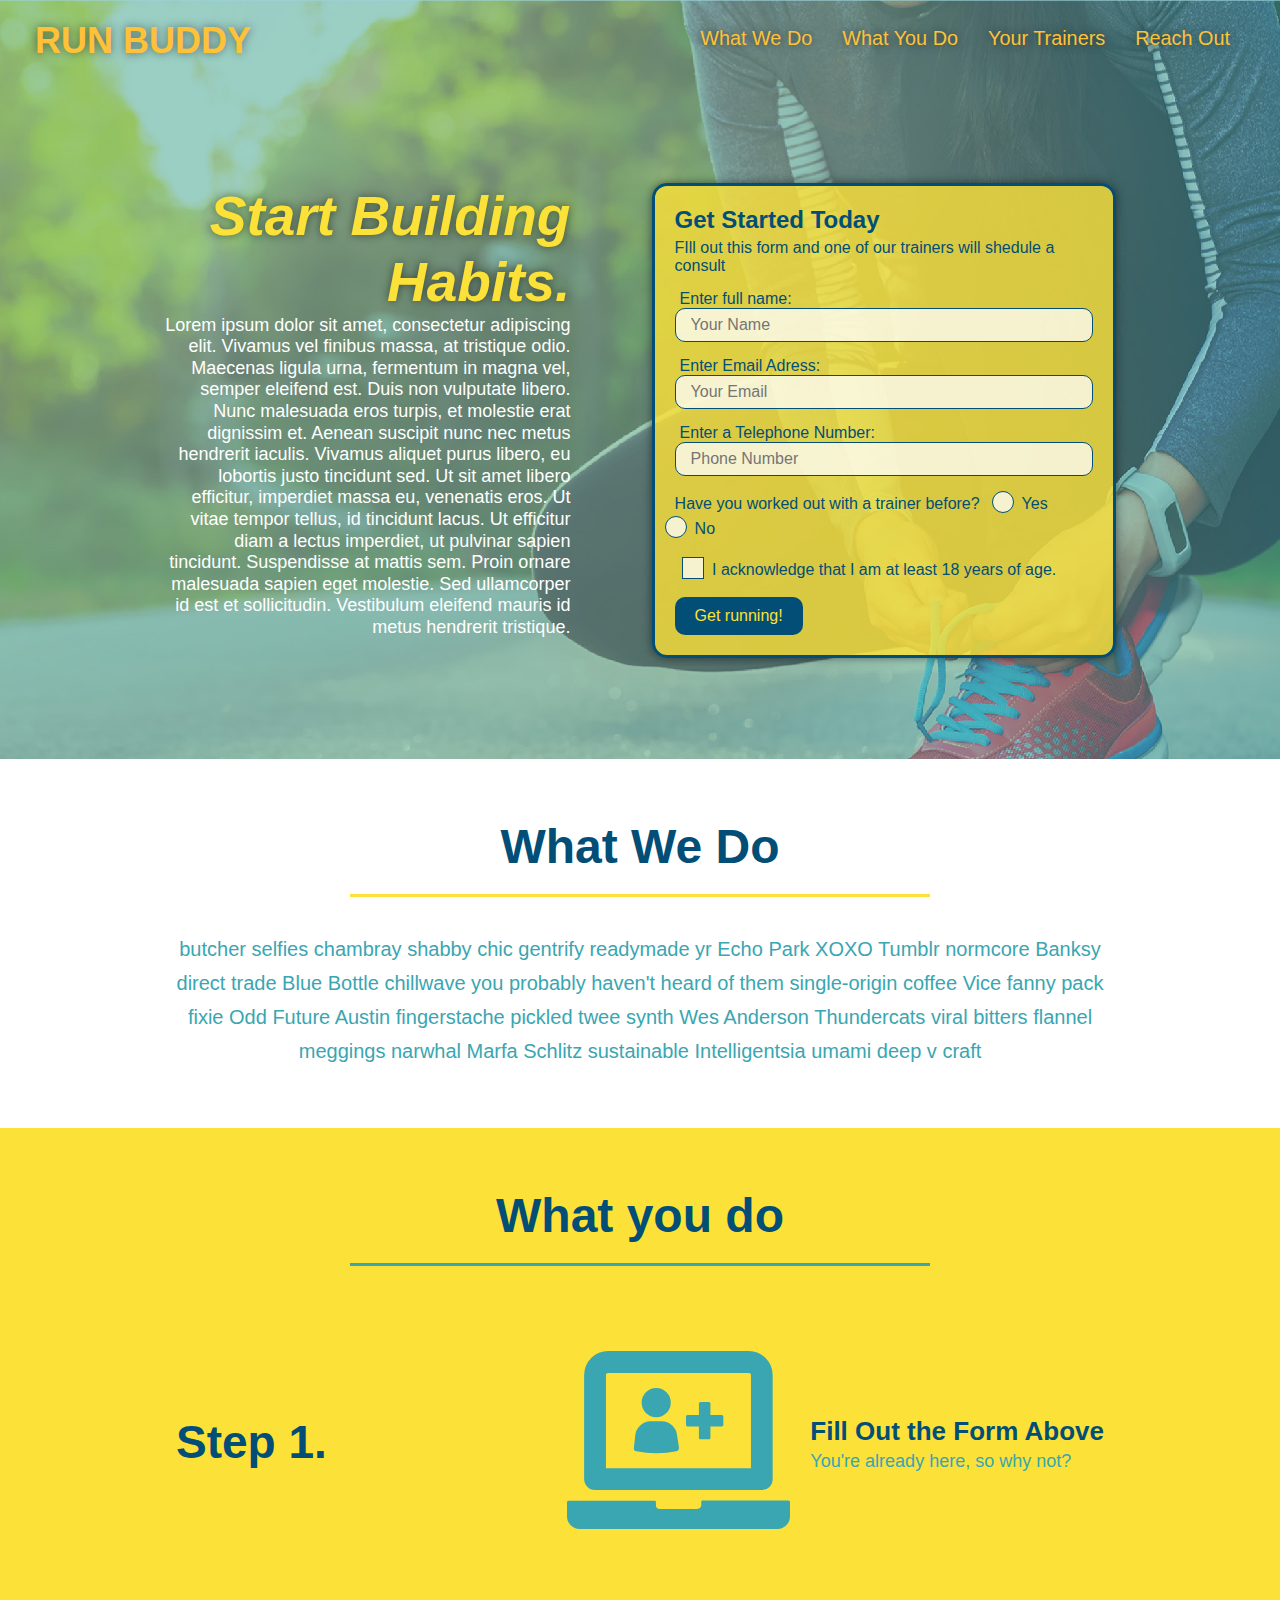
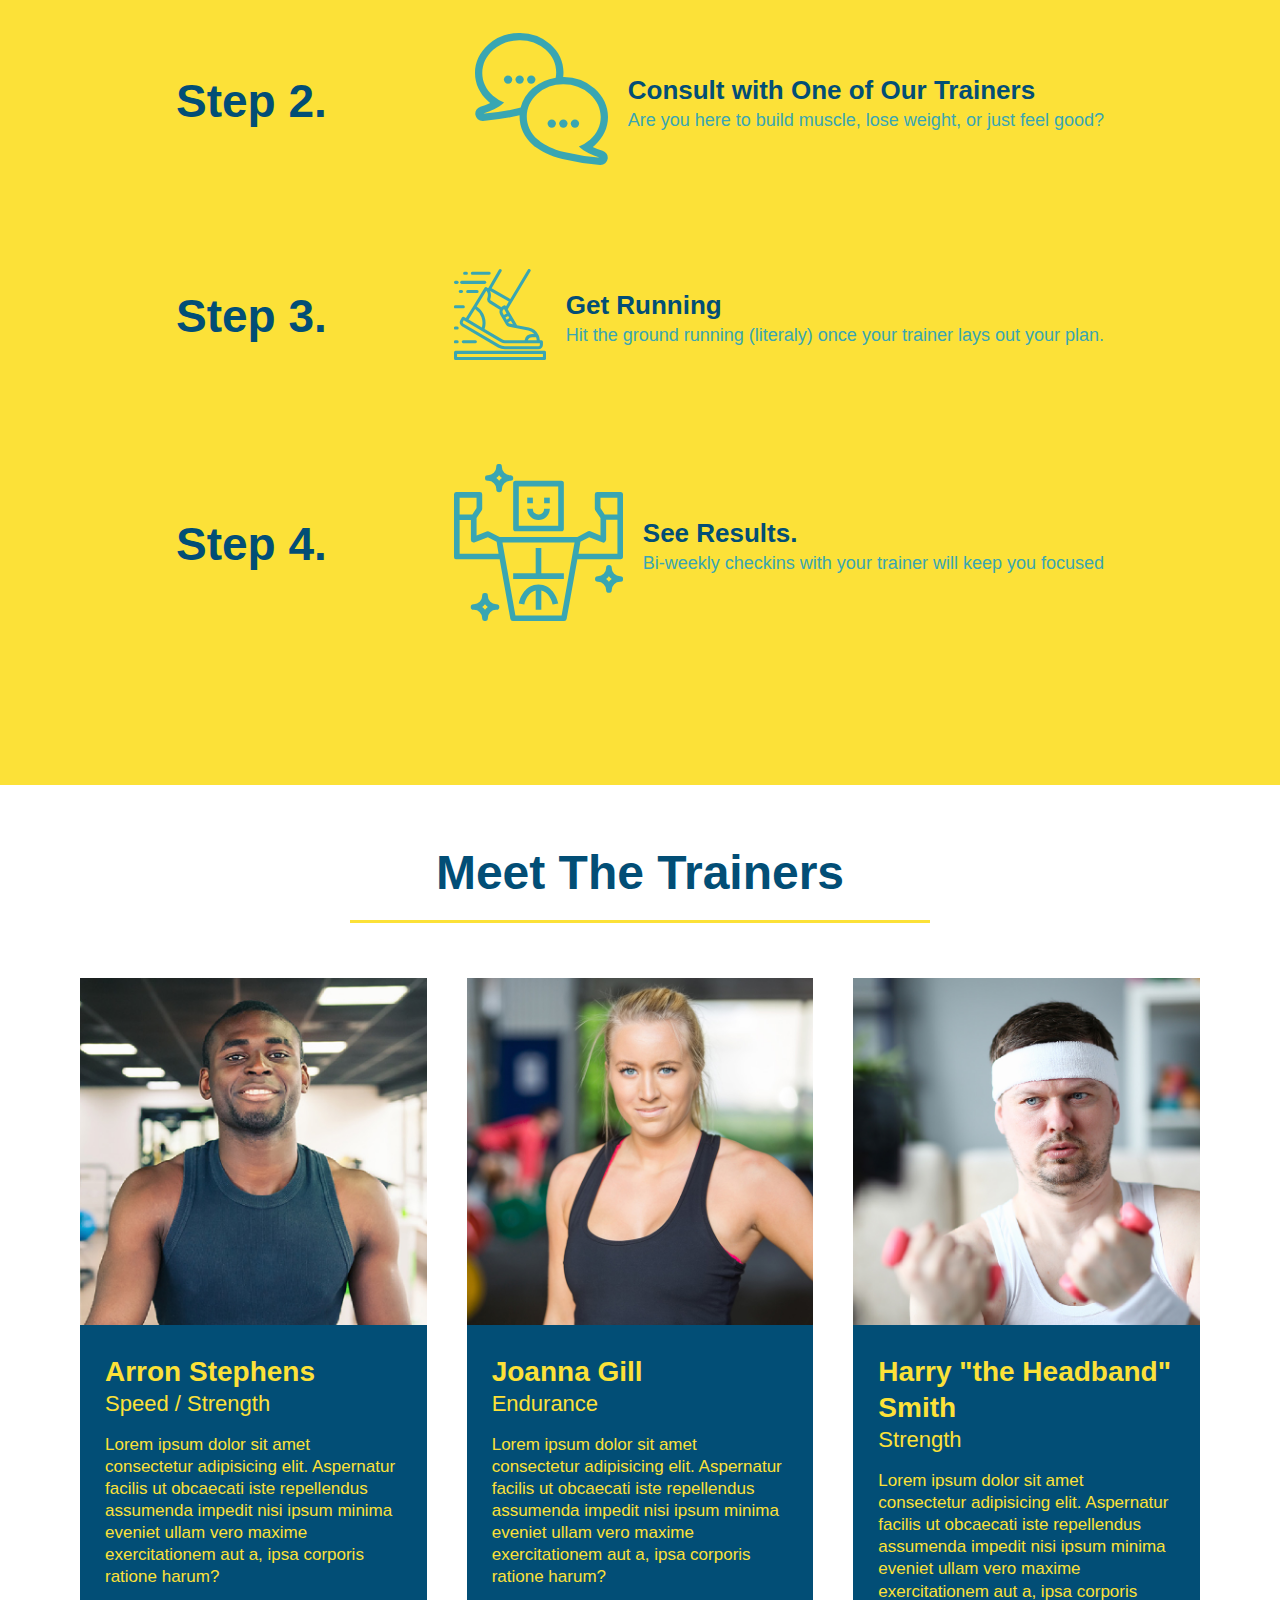
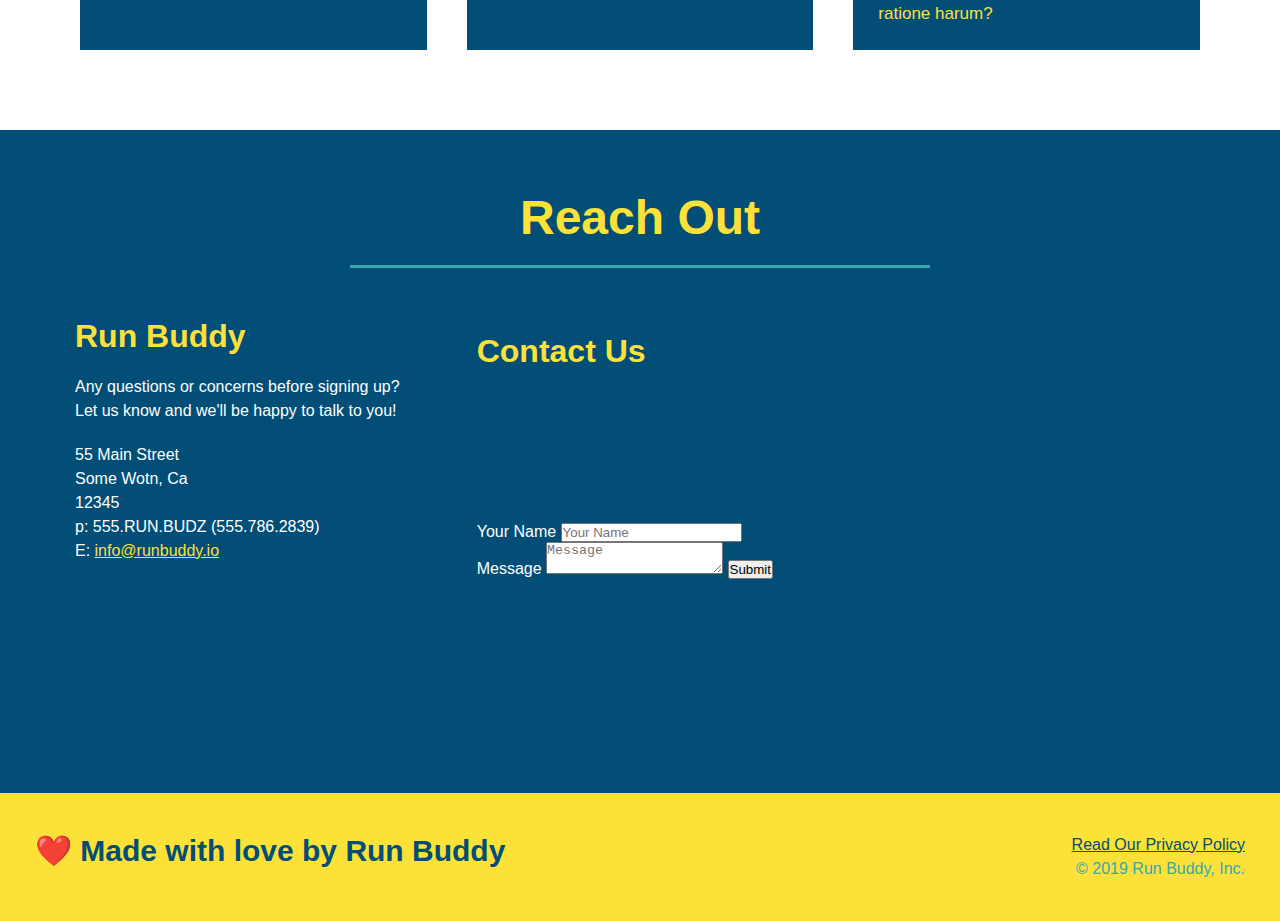
==== commit 8afa695d: "final css touches" ====
--- a/index.html
+++ b/index.html
@@ -56,18 +56,23 @@
             <input type="email" placeholder="Your Email" name="email" id="email" class="form-input"/>
             <label for="phone">Enter a Telephone Number:</label>
             <input type="tel" placeholder="Phone Number" name="phone" id="phone" class="form-input"/>
-            <p>Have you worked out with a trainer before?
-                <input type="radio" name="trainer-confirm" id="trainer-yes" />
-                <label for="trainer-yes">Yes</label>
-                <input type="radio" name="trainer-confirm" id="trainer-no" />
-                <label for="trainer-no">No</label>
-            </p>
             <p>
-                <label for="checkbox" >
-                    I acknowledge that I am atleast 18 years of age
-                </label> 
-                <input type="checkbox" name="age-confirm" id="checkbox" /> 
-            </p>
+                Have you worked out with a trainer before?
+                <span class="radio-wrapper">
+                    <input type="radio" name="trainer-confirm" id="trainer-yes" />
+                    <label for="trainer-yes">Yes</label>
+                </span>
+                <span class="radio-wrapper">
+                    <input type="radio" name="trainer-confrim" id="trainer-no" />
+                    <label for="trainer-no">No</label>
+                </span>
+                </p>
+                <p>
+                    <span class="checkbox-wrapper">
+                        <input type="checkbox" name="age-confrim" id="checkbox" />
+                        <label for="checkbox"> I acknowledge that I am at least 18 years of age. </label>
+                    </span>
+                </p>
             <button type="submit">
                 Get running!
             </button>
--- a/assets/css/style.css
+++ b/assets/css/style.css
@@ -1,3 +1,9 @@
+
+:root {
+    --primary-color: #fce138;
+    --secondary-color: #024e76;
+    --tertiary-color: #39a6b2;
+}
 /* Apply Stykes to all <*> */
 * {
 margin: 0;
@@ -8,24 +14,34 @@
 /* Apply styles to <body> */
 body {
     font-family: Helvetica, Arial, Sans-serif;
-    color: #39a6b2;
+    color: var(--tertiary-color);
 }
 
 /* Apply Styles to <header> */
 header {
     padding: 20px 35px;
-    background-color: #39a6b2;
+    background-color: var(--tertiary-color);
     display: flex;
     justify-content: space-between;
     flex-wrap: wrap;
+    position: -webkit-sticky;
+    position: sticky;
+    top: 0;
+    background-image: url("../images/hero-bg.jpg");
+    background-size: cover;
+    background-position: center;
+    background-attachment: fixed;
+    background-position: 80%;
+    z-index: 9999;
 }
 
 /* Apply Styles to <Header> <h1> */
 header h1 {
     font-weight: bold;
     font-size: 36px;
-    color: #fce138;
+    color: var(--primary-color);
     margin: 0;
+    text-shadow: 0 0 10px rgba(0, 0, 0, 0.5);
 }
 
 /* Apply Stles to <Header> <a> */
@@ -52,11 +68,19 @@
     padding: 10px 15px;
     font-weight: lighter;
     font-size: 1.55vw;
+    text-shadow: 0 0 10px rgba(0, 0, 0, 0.5)
+}
+
+header nav ul li a:hover {
+    background:var(--primary-color);
+    color: var(--secondary-color);
+    border-radius: 15px;
+    text-shadow: none;
 }
 
 /* Apply Styles to <footer> */
 footer {
-    background: #fce138;
+    background: var(--primary-color);
     width: 100%;
     padding: 40px 35px;
     display: flex;
@@ -66,7 +90,7 @@
 
 /* Apply Styles to <footer> <h2> */
 footer h2 {
-    color: #024e76;
+    color:  var(--secondary-color);
     font-size: 30px;
     margin: 0;
 }
@@ -79,7 +103,7 @@
 
 /* Apply Styles to <footer> <a> */
 footer a {
-    color: #024e76;
+    color: var(--secondary-color);
 }
 
 /* Apply Styles to <section> */
@@ -96,6 +120,8 @@
     justify-content: center;
     flex-wrap: wrap;
     align-items: flex-start;
+    background-attachment: fixed;
+    background-position: 80%;
 }
 
 /* Apply to hero cta */
@@ -111,16 +137,19 @@
 .hero-cta h2 {
     font-style: italic;
     font-size: 55px;
-    color: #fce138;
+    color: var(--primary-color);
+    text-shadow: 0 0 10px rgba(0, 0, 0, 0.5)
 }
 /* Apply to Hero Form */
 .hero-form {
-    border: 3px solid #024e76;
-    background-color: #fce138;
+    border: 3px solid var(--secondary-color);
+    background-color: rgba(252, 225, 56, 0.8) ;
     padding: 20px;
-    color: #024e76;
+    color: var(--secondary-color);
     width: 40%;
     margin: 3.5%;
+    box-shadow: 0 0 10px rgba(0, 0, 0, 0.5);
+    border-radius: 15px;
 }
 
 .hero-form h3 {
@@ -131,29 +160,93 @@
     margin: 5px 0 15px 0;
 }
 .form-input {
-    border: 1px solid #024e76;
+    border: 1px solid var(--secondary-color);
     display: block;
     padding: 7px 15px;
     font-size: 16px;
-    color: #024e76;
+    color: var(--secondary-color);
     width: 100%;
     margin-bottom: 15px;
+    border-radius: 10px;
+    background-color: rgba(255,255,255, 0.75)
+}
+.form-input:focus {
+    background-color: rgba(255,255,255, 1);
+    outline: none;
 }
 .hero-form label {
     margin: 0 5px;
 }
 .hero-form button {
-    color: #fce138;
-    background-color: #024e76;
+    color: var(--primary-color);
+    background-color: var(--secondary-color);
     border: none;
     padding: 10px 20px;
     font-size: 16px;
+    border-radius: 10px;
+}
+.hero-form button:hover {
+    background-color: var(--tertiary-color);
+}
+.checkbox-wrapper input, .radio-wrapper input{
+    opacity: 0;
+}
+
+.checkbox-wrapper label, .radio-wrapper label {
+    position: relative;
+    left: 10px;
+    margin: 10px;
+    line-height: 1.6;
+}
+.checkbox-wrapper label::before, .radio-wrapper label::before {
+    content: "";
+    height: 20px;
+    width: 20px;
+    background: rgba(255, 255, 255, 0.75);
+    border: 1px solid var(--secondary-color);
+    position: absolute;
+    top: -4px;
+    left: -30px;
+}
+.radio-wrapper label::before {
+    border-radius: 50%;
+}
+.radio-wrapper label::after {
+    content: "";
+    width: 20px;
+    height: 20px;
+    border-radius: 50%;
+    background: var(--secondary-color);
+    position: absolute;
+    left: -29px;
+    top: -3px;
+    background-color: radial-gradient(circle, var(--tertiary-color), var(--secondary-color));
+}
+
+.checkbox-wrapper label::after {
+    content: "";
+    height: 6px;
+    width: 14px;
+    border-left: 2px solid var(--secondary-color);
+    position: absolute;
+    left: -26px;
+    top: 1px;
+    transform: rotate(-58deg);
+}
+.checkbox-wrapper input + label::after, 
+.radio-wrapper input + input::after {
+    content: none;
+}
+
+.checkbox-wrapper input:checked + label::after, 
+.radio-wrapper input:checked + input::after {
+    content: "";
 }
 /* Hero Style End */ 
 
 .section-title {
     font-size: 48px;
-    color: #024e76;
+    color: var(--secondary-color);
     border-bottom: 3px solid;
     padding-bottom: 20px;
     text-align: center;
@@ -162,16 +255,16 @@
 }
 
 .primary-border {
-    border-color: #fce138;
+    border-color: var(--primary-color);
 }
 
 .secondary-border {
-    border-color: #39a6b2;
+    border-color: var(--tertiary-color);
 }
 /* Intro Styles */
 .intro p {
     line-height: 1.7;
-    color: #39a6b2;
+    color: var(--tertiary-color);
     width: 80%;
     font-size: 20px;
     margin: 0 auto;
@@ -179,32 +272,39 @@
 }
 /* Steps styles */
 
+.steps {
+    background-color: var(--primary-color);
+}
 .step {
     margin: 50px auto;
     padding-bottom: 50px;
     width: 80%;
-    border-bottom: 1px solid #39a6b2;
+    border-bottom: 1px solid var(--tertiary-color);
     display: flex;
     flex-wrap: wrap;
     align-items: center;
     justify-content: space-between;
+   
+}
+.step:not(last-child) {
+    border-bottom: 1px, solid var(--tertiary-color);
 }
 
 .step h3 {
-    color: #024e76;
+    color: var(--secondary-color);
     font-size: 46px;
     flex: 1 30%;
 }
 
 .step-text p {
-    color: #39a6b2;
+    color: var(--tertiary-color);
     font-size: 18px;
 }
 
 .step-text h4 {
     font-size: 26px;
     line-height: 1.5;
-    color:#024e76;
+    color: var(--secondary-color);
 }
 
 .step-info {
@@ -237,8 +337,8 @@
 }
 .trainer {
     margin: 20px;
-    background: #024e76;
-    color: #fce138;
+    background: var(--secondary-color);
+    color: var(--primary-color);
     flex: 1;
 }
 
@@ -266,10 +366,10 @@
 
 /* REACH OUT STYLES START */
 .contact {
-    background:#024e76;
+    background: var(--secondary-color);
 }
 .contact h2 {
-    color: #fce138;
+    color: var(--primary-color);
 }
 
 .contact-info iframe {
@@ -281,7 +381,7 @@
 }
 
 .contact-info h3 {
-    color: #fce138;
+    color: var(--primary-color);
     font-size: 32px;
 }
 
@@ -293,7 +393,7 @@
     font-style: normal;
 }
 .contact-info a {
-    color:#fce138;
+    color: var(--primary-color);
 }
 
 .contact-info {
@@ -308,52 +408,131 @@
 }
 
 .contact-form input, .contact-form textarea {
-    border: 1px solid #024e76;
+    border: 1px solid var(--secondary-color);
     display: block;
     padding: 7px 15px;
     font-size: 16px;
-    color: #024e76;
+    color: var(--secondary-color);
     width: 100%;
     margin-bottom: 15px;
     margin-top: 5px;
+    border-radius: 10px;
+    background-color: rgba(255,255,255, .75)
+}
+.contact-form input:focus, .contact-form textarea:focus {
+    background-color: rbda(255,255,255, 1);
+    outline: none;
 }
 .contact-form button{
     width: 100%;
     border: none;
-    background: #fce138;
-    color:#024e76;
+    background: var(--primary-color);
+    color: var(--secondary-color);
     text-align: center;
     padding: 15px 0;
     font-size: 16px;
-}
-
+    border-radius: 10px;
+}
+
+.contact-form button:hover {
+    color: var(--primary-color);
+    background: var(--tertiary-color);
+}
 
 .flex-row {
     display: flex;
 }
+
 
 /* REACH OUT STYLES END */
 
 /* media queries start */
 /* MEDIA QUERY FOR SMALLER DESKTOP SCREENS AND SMALLER */
 @media screen and (max-width: 980px) {
-    header h1 a {
+    header {
         /* this will be applied on any screen smaller than 980px */
-        
+        padding-bottom: 0;
+        justify-content: center;
+        position: relative;
+    }
+    header h1 {
+        width: 100%;
+        text-align: center;
+    }
+    header nav ul {
+        margin-top: 20px;
+        width: 100%;
+        justify-content: center;
+    }
+    header nav ul li a {
+        font-size: 20px;
+    }
+    footer h2, footer div {
+        text-align: center;
+        width: 100%;
+    }
+    .hero-cta, .hero-form {
+        width: 100%;
+    }
+    .hero-cta {
+        text-align: center;
+    }
+
+    .section-title{
+        width: 80%;
+    }
+
+    .trainer {
+        flex: 0 70%;
+    }
+    .contact-info iframe {
+        flex: 1 100%;
     }
 }
 /* MEDIA QUERY FOR TABLETS AND SMALLER*/
 @media screen and (max-width: 768px){
-    header h1 {
+    section {
         /* this will be applied on any screen between 768px and 575px */
-        
+        padding: 30px 15px;
+    }
+    .step-info {
+        flex: 2 100%;
+        text-align: center;
+        justify-content: center;
+    }
+    .step-img {
+        flex: 0 32%;
+        margin-right: 0;
+        margin-top: 15px;
+        margin-bottom: 15px;
+    }
+    .step-text {
+        flex: 100%;
     }
 }
 /* MEDIA QUERY FOR MOBILE PHONES AND SMALLER*/
 @media screen and (max-width: 575px){
-    header h1 {
+    .hero-form button {
         /* this will be applied on any screen smaller than 575px */
-        
+        width: 100%;
+    }
+    .section-title{
+        width: 95%;
+    }
+    .intro p {
+        width: 100%;
+    }
+    .trainer {
+        flex: 0 100%;
+    }
+    .contact-info {
+        text-align: center;
+    }
+    .contact-info > * {
+        flex: 0 100%;
+    }
+    .contact-form {
+        order: 3;
     }
     
 }